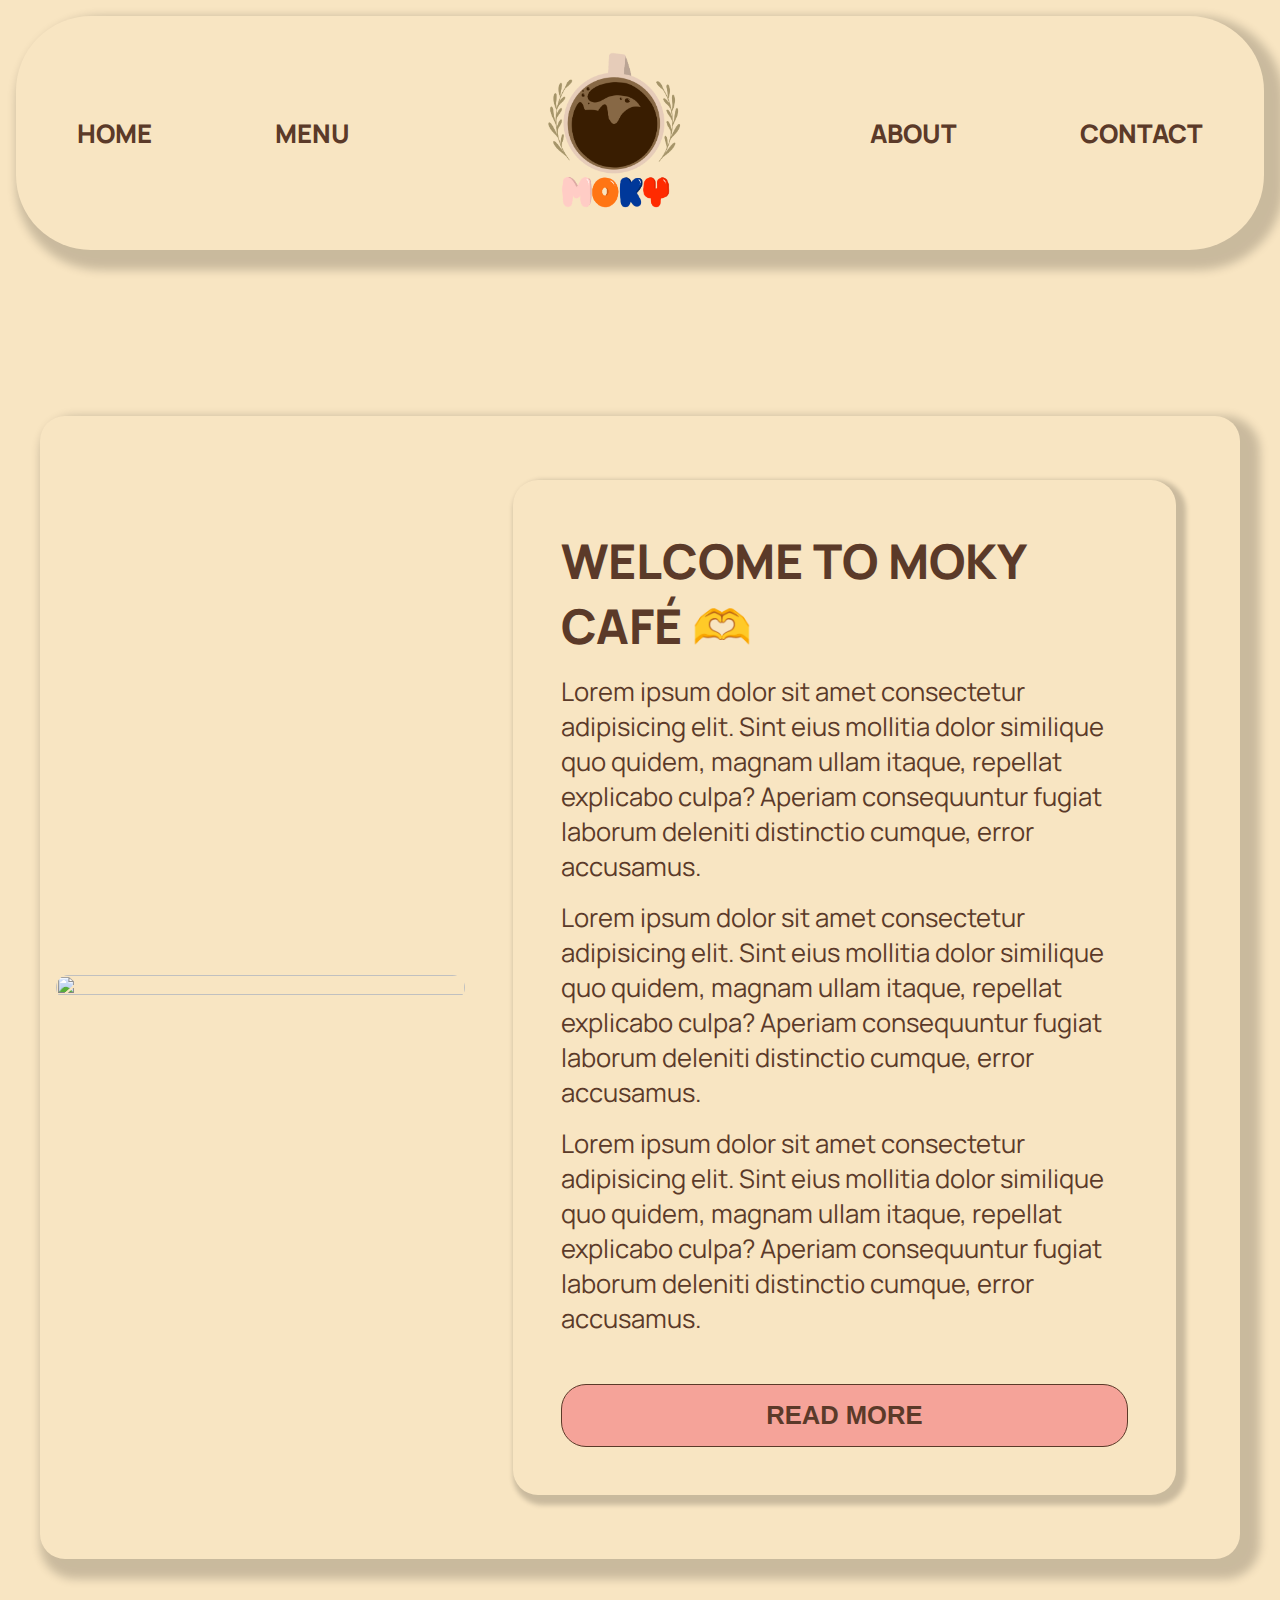
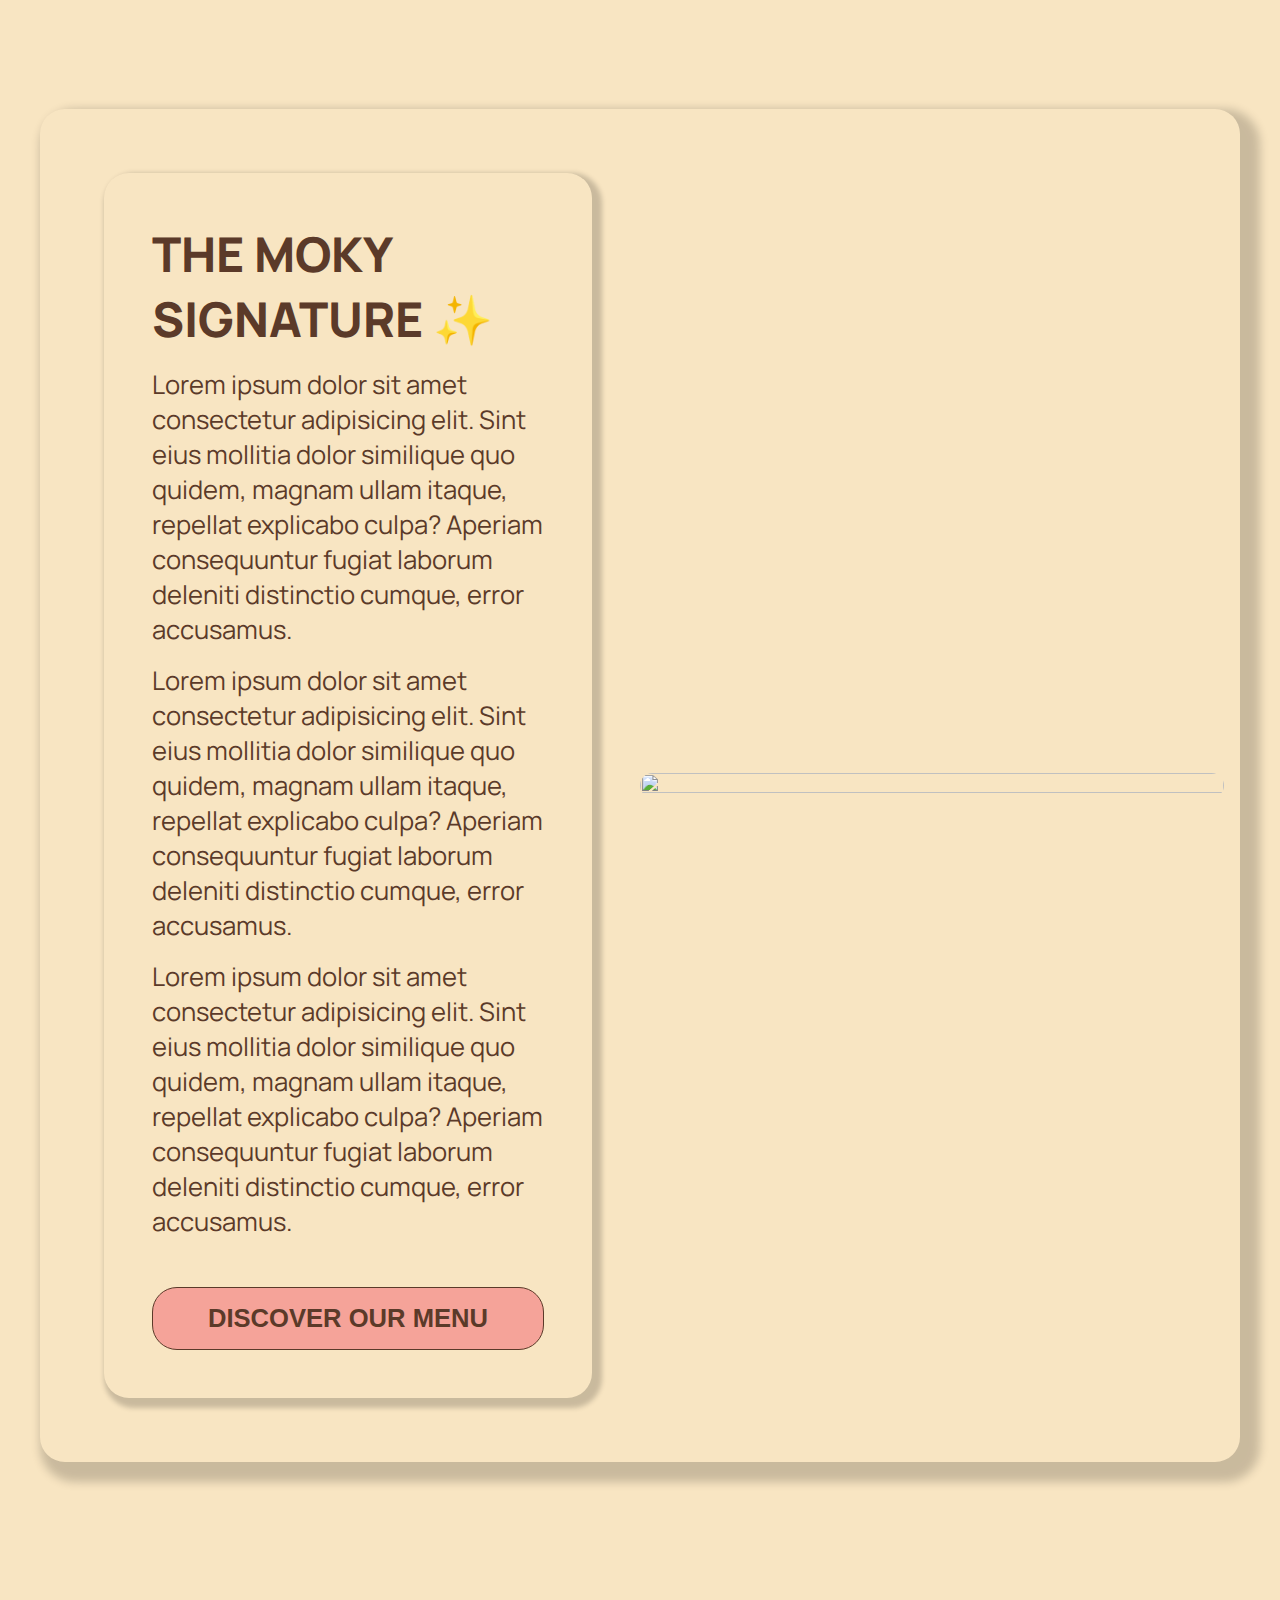
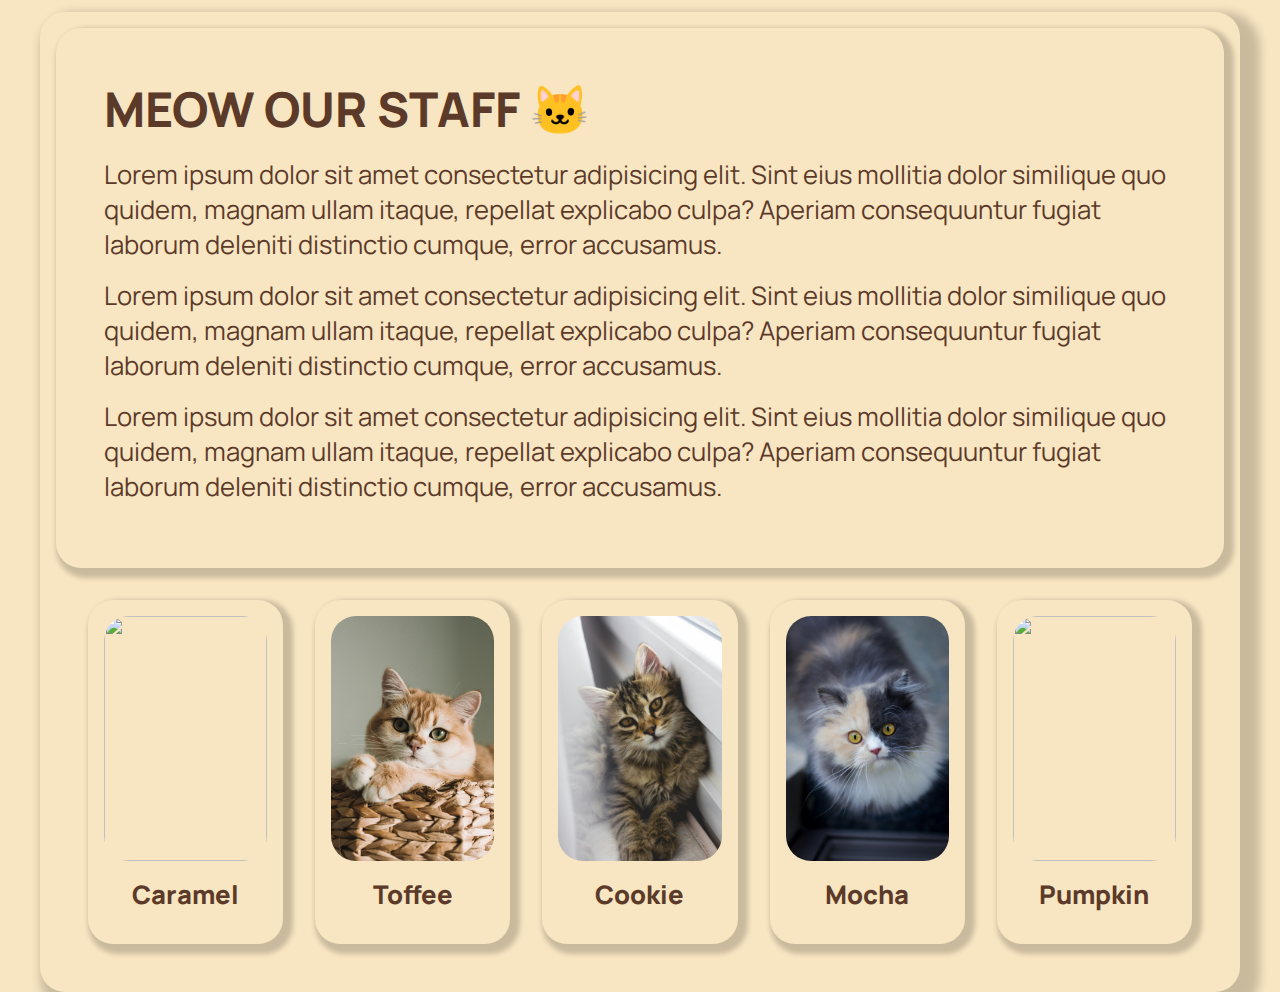
==== index.html @ ba6ced29 "21/09 - final" ====
<!DOCTYPE html>
<html>
<head>
    <meta charset="utf-8">
    <meta name="viewport" content="width=device-width, initial-scale=1">
    <title>Moky Café</title>
    <link rel="stylesheet" type="text/css" href="style.css">
    <link rel="icon" type="image/png" href="image/logo-2.png">
    <link rel="preconnect" href="https://fonts.googleapis.com">
    <link rel="preconnect" href="https://fonts.gstatic.com" crossorigin>
    <link href="https://fonts.googleapis.com/css2?family=Manrope:wght@200..800&display=swap" rel="stylesheet">
</head>
<body>
    <header>
        <nav class="nav-container">
            <div class="nav-links">
                <ul>
                    <li><a class="links" href="#">Home</a></li>
                    <li><a class="links" href="#">Menu</a></li>
                    <li><a href="#"> <img id="logo" src="image/logo-2.png"></a></li>
                    <li><a class="links" href="#">About</a></li>
                    <li><a class="links" href="#">Contact</a></li>
                </ul>
            </div>
        </nav>
    </header>
    <main>
        <section class="first-section">
            <div class="main-container">
                <div class="main-image">
                    <img src="image/rosie.jpeg">
                </div>
                <div class="main-content">
                    <div class="main-txt">
                        <h1>Welcome to Moky Café 🫶</h1>
                        <p>Lorem ipsum dolor sit amet consectetur adipisicing elit. Sint eius mollitia dolor similique quo quidem, magnam ullam itaque, repellat explicabo culpa? 
                            Aperiam consequuntur fugiat laborum deleniti distinctio cumque, error accusamus.</p>
                        <p>Lorem ipsum dolor sit amet consectetur adipisicing elit. Sint eius mollitia dolor similique quo quidem, magnam ullam itaque, repellat explicabo culpa? 
                            Aperiam consequuntur fugiat laborum deleniti distinctio cumque, error accusamus.</p>
                         <p>Lorem ipsum dolor sit amet consectetur adipisicing elit. Sint eius mollitia dolor similique quo quidem, magnam ullam itaque, repellat explicabo culpa? 
                            Aperiam consequuntur fugiat laborum deleniti distinctio cumque, error accusamus.</p>
                        <button id="read-more"><a href="#">Read More</a></button>
                    </div>
                </div>
            </div>
        </section>
        <section class="second-section">
            <div class="second-container">
                <div class="second-image">
                    <img id="drink" src="image/drink.jpg">
                </div>
                <div class="second-content">
                    <div class="second-txt">
                        <h1>the moky signature ✨</h1>
                        <p>Lorem ipsum dolor sit amet consectetur adipisicing elit. Sint eius mollitia dolor similique quo quidem, magnam ullam itaque, repellat explicabo culpa? 
                            Aperiam consequuntur fugiat laborum deleniti distinctio cumque, error accusamus.</p>
                        <p>Lorem ipsum dolor sit amet consectetur adipisicing elit. Sint eius mollitia dolor similique quo quidem, magnam ullam itaque, repellat explicabo culpa? 
                            Aperiam consequuntur fugiat laborum deleniti distinctio cumque, error accusamus.</p>
                         <p>Lorem ipsum dolor sit amet consectetur adipisicing elit. Sint eius mollitia dolor similique quo quidem, magnam ullam itaque, repellat explicabo culpa? 
                            Aperiam consequuntur fugiat laborum deleniti distinctio cumque, error accusamus.</p>
                        <button id="find-out"><a href="#">discover our menu</a></button>
                    </div>
                </div>
        </section>
        <section class="third-section">
            <div class="third-container">
                <div class="third-txt-container">
                    <h1>Meow our staff 🐱</h1>
                    <p>Lorem ipsum dolor sit amet consectetur adipisicing elit. Sint eius mollitia dolor similique quo quidem, magnam ullam itaque, repellat explicabo culpa? 
                        Aperiam consequuntur fugiat laborum deleniti distinctio cumque, error accusamus.</p>
                    <p>Lorem ipsum dolor sit amet consectetur adipisicing elit. Sint eius mollitia dolor similique quo quidem, magnam ullam itaque, repellat explicabo culpa? 
                        Aperiam consequuntur fugiat laborum deleniti distinctio cumque, error accusamus.</p>
                     <p>Lorem ipsum dolor sit amet consectetur adipisicing elit. Sint eius mollitia dolor similique quo quidem, magnam ullam itaque, repellat explicabo culpa? 
                        Aperiam consequuntur fugiat laborum deleniti distinctio cumque, error accusamus.</p>
                </div>
                <div class="cat-container">
                    <div class="cat">
                        <img id="cat-illu" src="image/chat-1.jpg">
                        <h2>Caramel</h2>
                    </div>
                    <div class="cat">
                        <img id="cat-illu" src="image/chat-6.jpg">
                        <h2>Toffee</h2>
                    </div>
                    <div class="cat">
                        <img id="cat-illu" src="image/chat-3.jpg">
                        <h2>Cookie</h2>
                    </div>
                    <div class="cat">
                        <img id="cat-illu" src="image/chat-4.jpg">
                        <h2>Mocha</h2>
                    </div>
                    <div class="cat">
                        <img id="cat-illu" src="image/chat-5.jpg">
                        <h2>Pumpkin</h2>
                    </div>
                </div>
            </div>
        </section>
    </main>
    <footer>
    </footer>
</body>
</html>
---- style.css ----
*{
    margin: 0;
    padding: 0;
    box-sizing: border-box;
    
}
body{
    background-color: #F8E5C2;
    color:#5B3A29;
    font-family: 'Manrope', sans-serif;
}
html{
    scroll-behavior: smooth;
    scrollbar-color: #5B3A29 #F8E5C2;
    scrollbar-width: thin;
}
a{
    text-decoration: none;
    color: inherit;
}
ul{
    list-style: none;
}
/* Navbar */
header{
    display: flex;
    flex-direction: column;
    align-items: center;
    justify-content: center;
    width: 100%;
    padding: 0 1rem;
}
.nav-container{
    width: 100%;
    display: flex;
    flex-direction: row;
    align-items: center;
    margin: 1rem 0;
    border-radius: 75px;
    box-shadow: 10px 10px 10px 10px rgba(0, 0, 0, 0.19);
}
.nav-links{
    display: flex;
    flex-direction: row;
    align-items: center;
    width: 100%;
}
.nav-links ul{
    display: flex;
    flex-direction: row;
    justify-content: space-around;
    align-items: center;
    width: 100%;
}
.nav-links li{
    padding: 1rem;
}
.nav-links a{
    font-size: 1.6rem;
    font-weight: 800;
    text-transform: uppercase;
    padding-left: 10px;
    padding-right: 10px;
}
.links{
    transition-property: background-color, color;
    transition-duration: 0.3s;
    transition-timing-function: ease;
    border-radius: 25px;
}
.links:hover{
    color: #F8E5C2;
    background-color: #5B3A29;
    border-radius: 25px;
}
#logo{
    width: 275px;
    transition-property: transform;
    transition-duration: 0.3s;
    transition-timing-function: ease;
    transition-delay: 0s;
}
#logo:hover{
    transform: scale(1.05);
}
/* Presentation Section */
.first-section{
    width: 100%;
    display: flex;
    flex-direction: column;
    justify-content: center;
    align-items: center;
    margin-top: 150px;
    padding-left: 40px;
    padding-right: 40px;

}
.main-container{
    width: 100%;
    display: flex;
    flex-direction: row;
    justify-content: space-around;
    align-items: center;
    border-radius: 25px;
    box-shadow: 10px 10px 10px 10px rgba(0, 0, 0, 0.19);
    padding: 1rem;
}
.main-image{
    width: 35%;
    height: 100%;
    display: flex;
    justify-content: center;
    align-items: center;
    border-radius: 25px;
}
.main-image img{
    width: -webkit-fill-available;
    height: -webkit-fill-available;
    border-radius: 25px;
}
.main-content{
    width: 65%;
    height: 100%;
    display: flex;
    flex-direction: column;
    justify-content: center;
    align-items: flex-start;
    border-radius: 50px;
    padding: 3rem;
}
.main-content h1{
    font-size: 3rem;
    font-weight: 800;
    text-transform: uppercase;
    margin-bottom: 1rem;
}
.main-content p{
    font-size: 1.6rem;
    font-weight: 400;
    margin-bottom: 1rem;
}
.main-txt{
    width: 100%;
    display: flex;
    flex-direction: column;
    justify-content: center;
    border-radius: 25px;
    padding: 3rem;
    box-shadow: 5px 5px 5px 5px rgba(0, 0, 0, 0.19);
}
#read-more{
    width: 100%;
    padding: 1rem;
    font-size: 1.6rem;
    font-weight: 800;
    text-transform: uppercase;
    border-radius: 25px;
    background-color: #F5A399;
    color: #5B3A29;
    transition-property: background-color, color;
    transition-duration: 0.3s;
    transition-timing-function: ease;
    transition-delay: 0s;
    margin-top: 2rem;
    border: 1px solid #5B3A29;
    cursor: pointer;
}
#read-more:hover{
    background-color:#E26E5C;
    color: #F8F3E7;
}
/* Menu Section */
.second-section{
    width: 100%;
    display: flex;
    flex-direction: column;
    justify-content: center;
    align-items: center;
    margin-top: 150px;
    padding-left: 40px;
    padding-right: 40px;
}
.second-section h1{
    font-size: 3rem;
    font-weight: 800;
    text-transform: uppercase;
    margin-bottom: 1rem;
}
.second-section p{
    font-size: 1.6rem;
    font-weight: 400;
    margin-bottom: 1rem;
}
.second-container{
    width: 100%;
    display: flex;
    flex-direction: row-reverse;
    justify-content: space-around;
    align-items: center;
    border-radius: 25px;
    box-shadow: 10px 10px 10px 10px rgba(0, 0, 0, 0.19);
    padding: 1rem;
}
.second-content{
    width: 50%;
    height: 100%;
    display: flex;
    flex-direction: column;
    justify-content: center;
    align-items: flex-start;
    border-radius: 50px;
    padding: 3rem;
}
.second-image{
    width: 50%;
    height: 100%;
    display: flex;
    justify-content: center;
    align-items: center;
    border-radius: 25px;
}
#drink{
    width: -webkit-fill-available;
    height: -webkit-fill-available;
    border-radius: 25px;
}
.second-txt{
    width: 100%;
    display: flex;
    flex-direction: column;
    justify-content: center;
    border-radius: 25px;
    padding: 3rem;
    box-shadow: 5px 5px 5px 5px rgba(0, 0, 0, 0.19);
}
#find-out{
    width: 100%;
    padding: 1rem;
    font-size: 1.6rem;
    font-weight: 800;
    text-transform: uppercase;
    border-radius: 25px;
    background-color: #F5A399;
    color: #5B3A29;
    transition-property: background-color, color;
    transition-duration: 0.3s;
    transition-timing-function: ease;
    transition-delay: 0s;
    margin-top: 2rem;
    cursor: pointer;
    border: 1px solid #5B3A29;
}
#find-out:hover{
    background-color:#E26E5C;
    color: #F8F3E7;
}
/*Third Section */
.third-section{
    width: 100%;
    display: flex;
    flex-direction: column;
    justify-content: center;
    align-items: center;
    margin-top: 150px;
    padding-left: 40px;
    padding-right: 40px;
}
.third-container{
    width: 100%;
    display: flex;
    flex-direction: column;
    justify-content: space-around;
    align-items: center;
    border-radius: 25px;
    box-shadow: 10px 10px 10px 10px rgba(0, 0, 0, 0.19);
    padding: 1rem;
}
.third-txt-container{
    width: 100%;
    display: flex;
    flex-direction: column;
    justify-content: center;
    align-items: flex-start;
    border-radius: 25px;
    padding: 3rem;
    box-shadow: 5px 5px 5px 5px rgba(0, 0, 0, 0.19);
}
.third-txt-container h1{
    font-size: 3rem;
    font-weight: 800;
    text-transform: uppercase;
    margin-bottom: 1rem;
}
.third-txt-container p{
    font-size: 1.6rem;
    font-weight: 400;
    margin-bottom: 1rem;
}
.cat-container{
    display: grid;
    grid-template-columns: repeat(auto-fit, minmax(150px, 1fr));
    grid-gap: 2rem;
    width: 100%;
    border-radius: 25px;
    padding: 2rem;

}
.cat{
    width: 100%;
    display: flex;
    flex-direction: column;
    justify-content: center;
    align-items: center;
    border-radius: 25px;
    padding: 1rem;
    box-shadow: 5px 5px 5px 5px rgba(0, 0, 0, 0.19);
}
.cat h2{
    font-size: 1.6rem;
    font-weight: 800;
    margin-top: 1rem;
    margin-bottom: 1rem;
}
#cat-illu{
    width: 100%;
    height: 100%;
    border-radius: 25px;
    transition-property: transform;
    transition-duration: 0.3s;
    transition-timing-function: ease;
    transition-delay: 0s;
    cursor: pointer;
}
#cat-illu:hover{
    transform: scale(1.05);
}
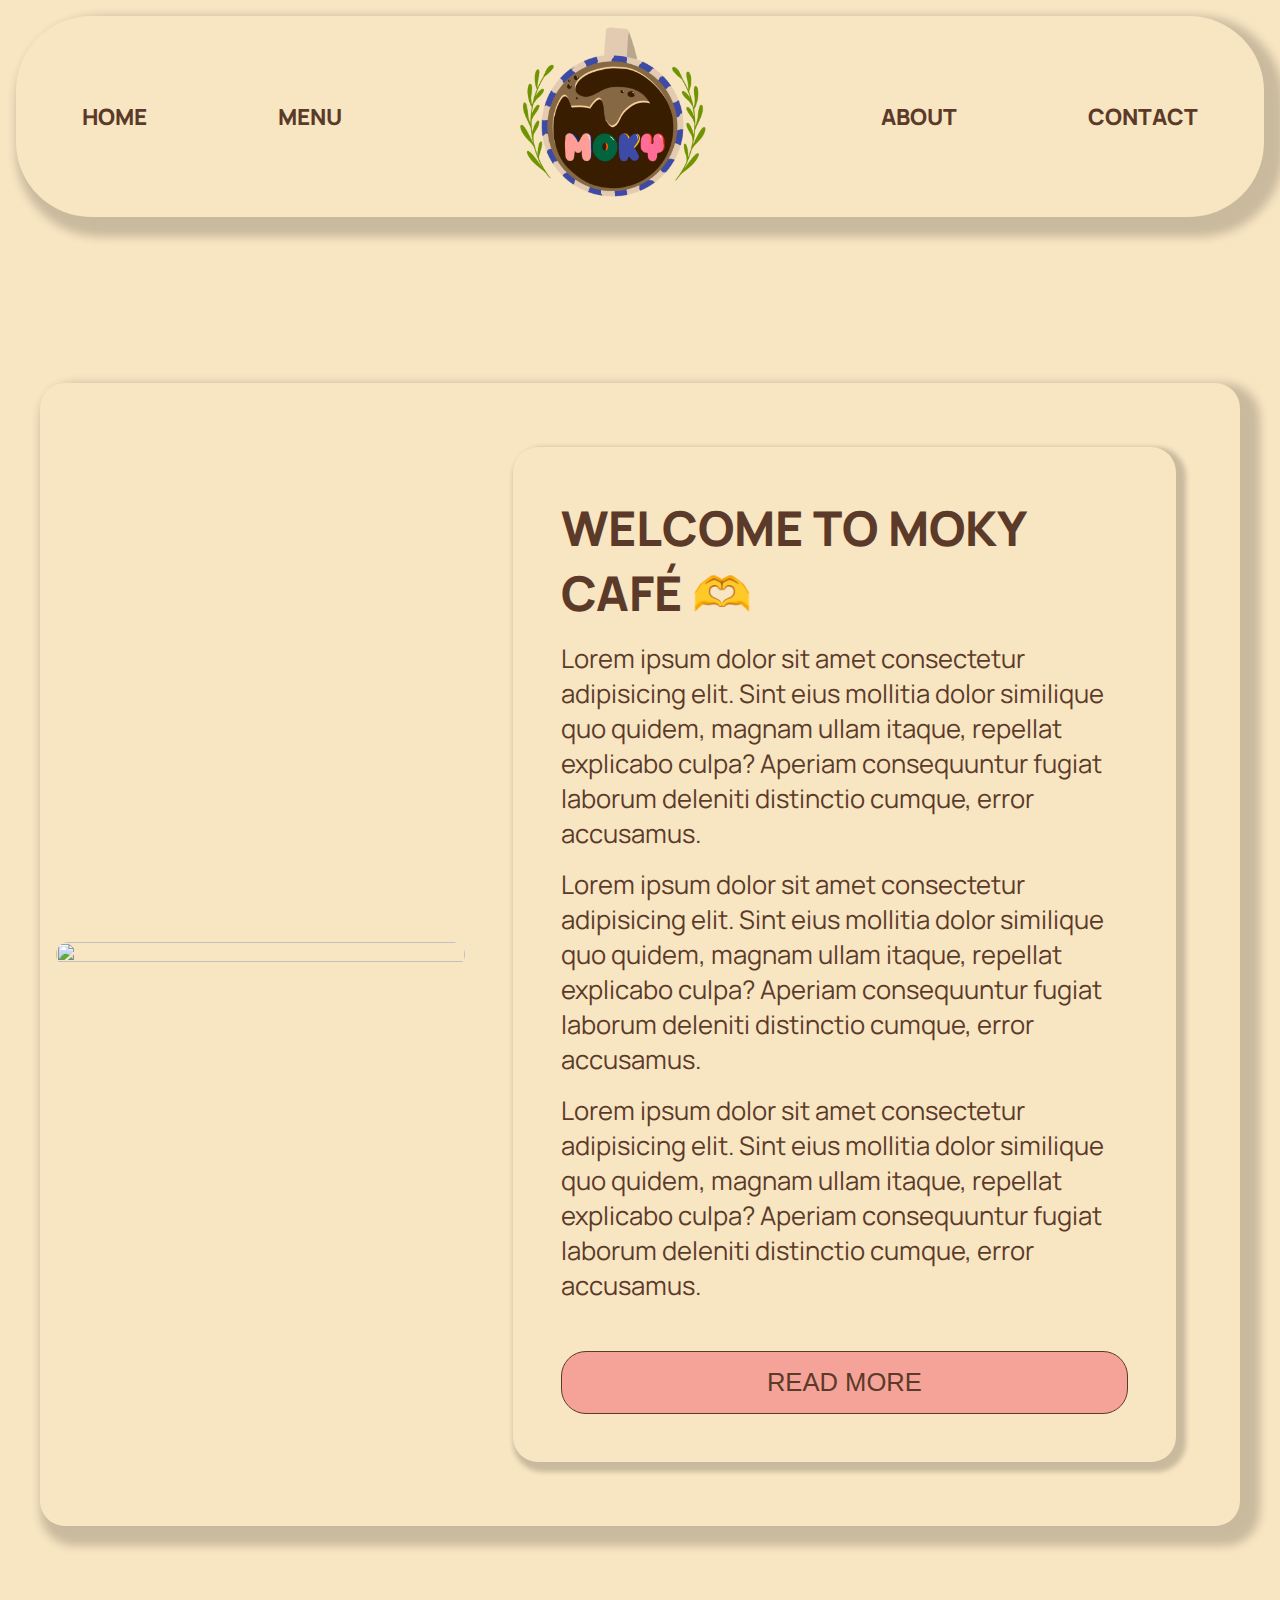
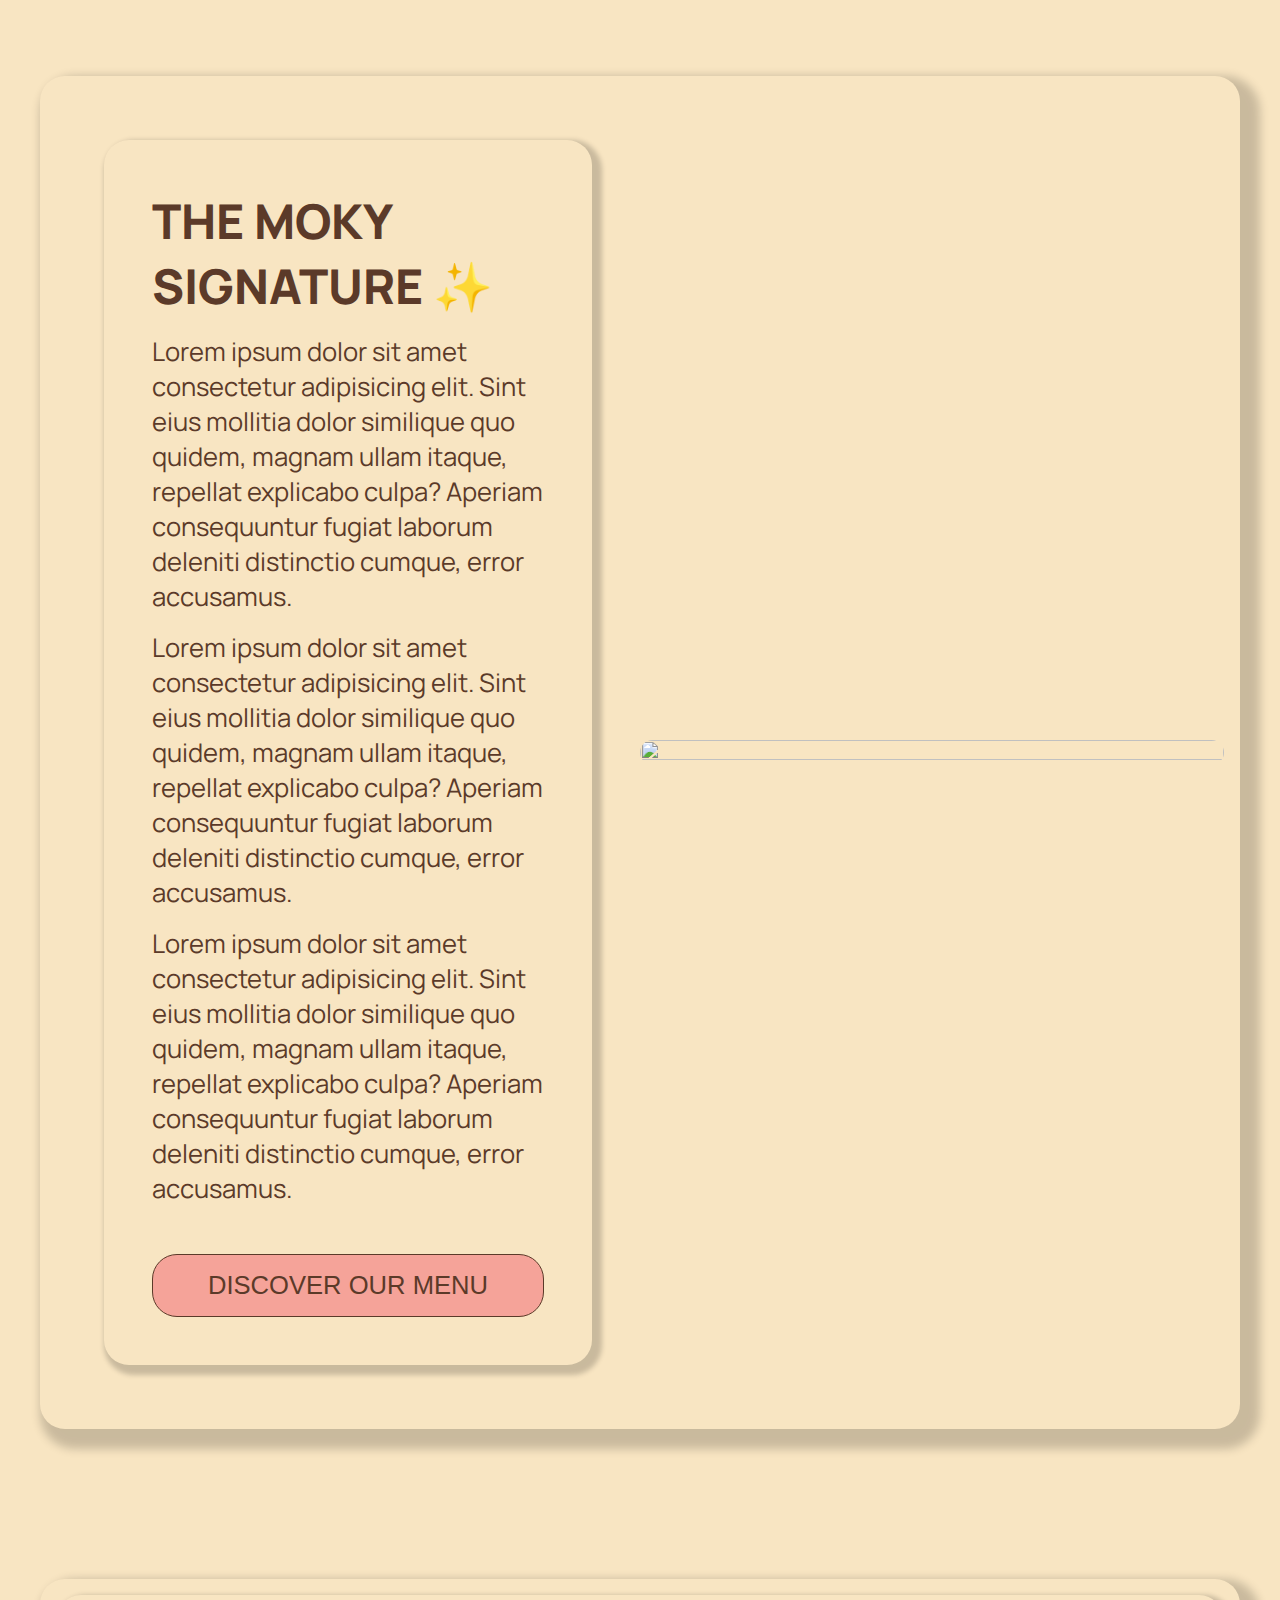
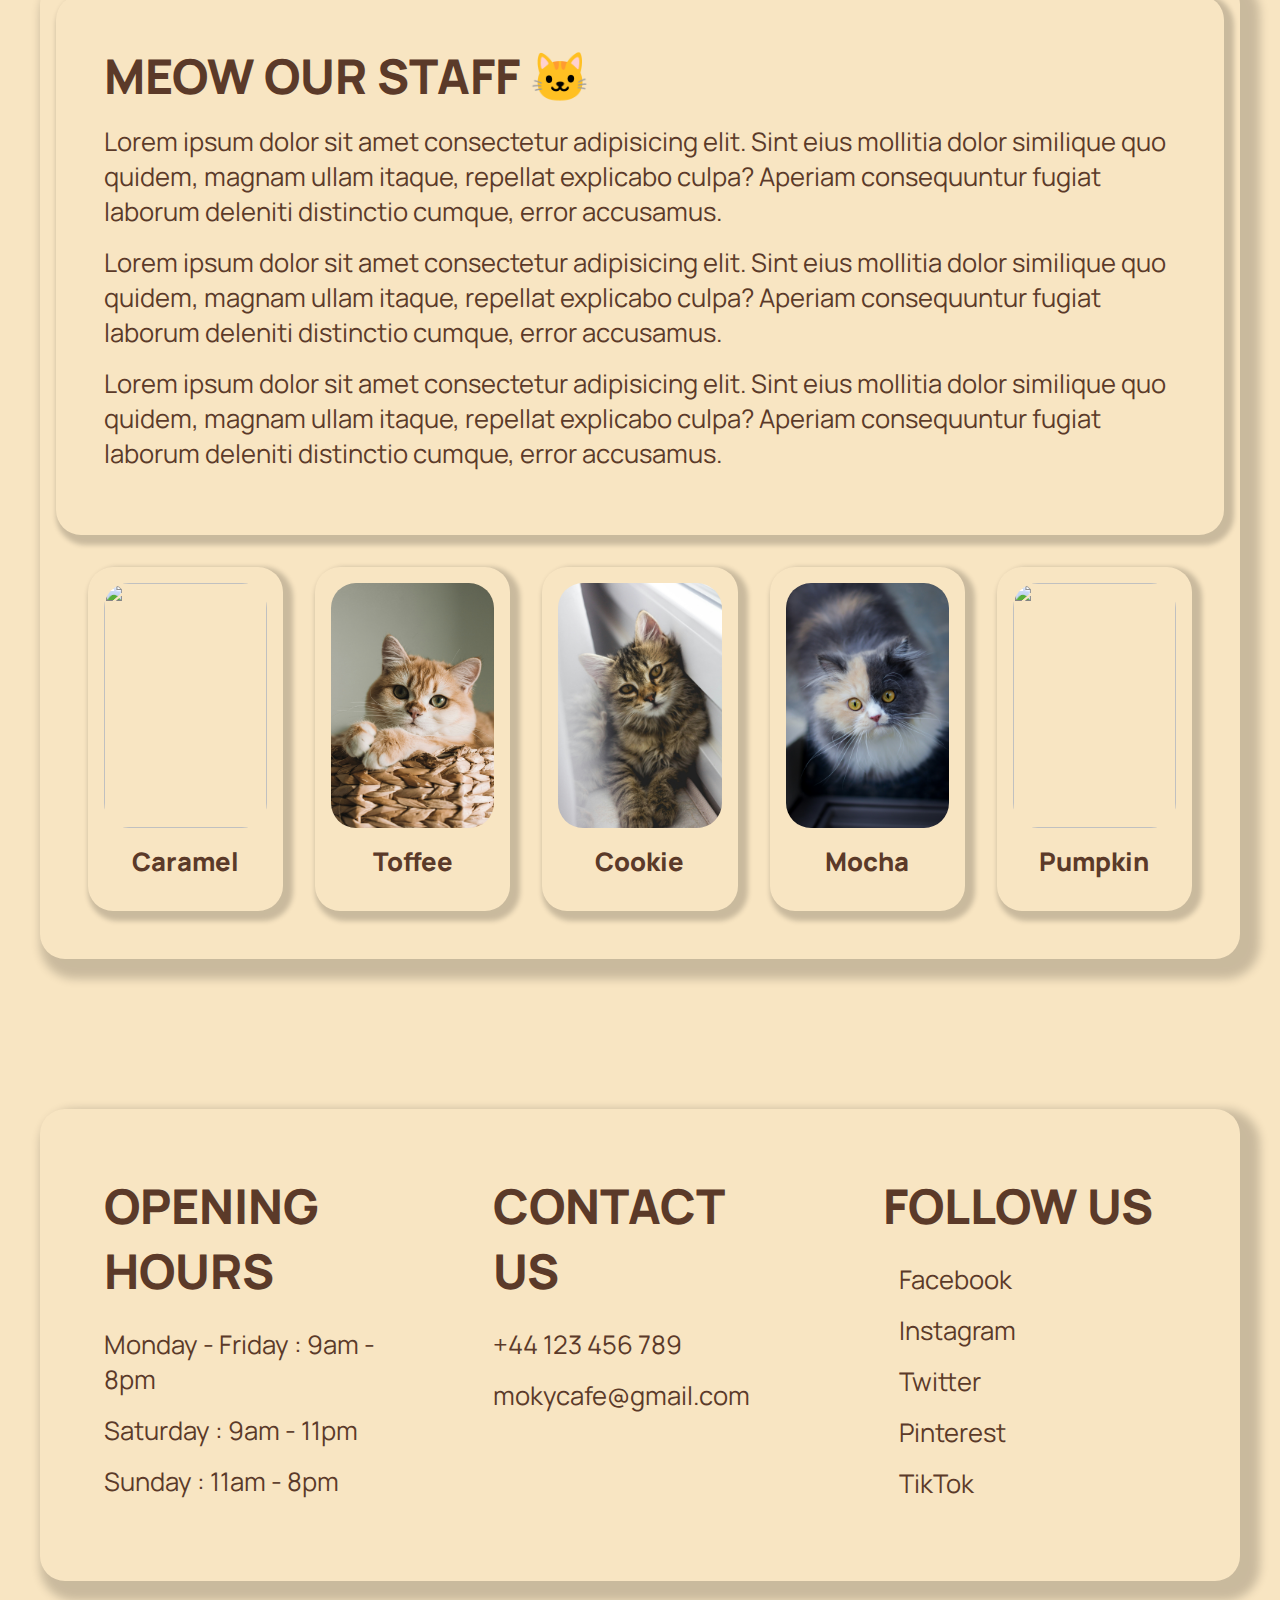
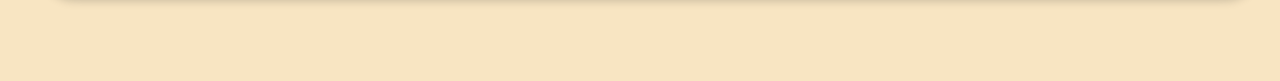
==== commit 3693b5be: "10pm" ====
--- a/index.html
+++ b/index.html
@@ -5,10 +5,11 @@
     <meta name="viewport" content="width=device-width, initial-scale=1">
     <title>Moky Café</title>
     <link rel="stylesheet" type="text/css" href="style.css">
-    <link rel="icon" type="image/png" href="image/logo-2.png">
+    <link rel="icon" type="image/png" href="image/moky.png">
     <link rel="preconnect" href="https://fonts.googleapis.com">
     <link rel="preconnect" href="https://fonts.gstatic.com" crossorigin>
     <link href="https://fonts.googleapis.com/css2?family=Manrope:wght@200..800&display=swap" rel="stylesheet">
+    <script src="https://kit.fontawesome.com/df0daf22f3.js" crossorigin="anonymous"></script>
 </head>
 <body>
     <header>
@@ -17,7 +18,7 @@
                 <ul>
                     <li><a class="links" href="#">Home</a></li>
                     <li><a class="links" href="#">Menu</a></li>
-                    <li><a href="#"> <img id="logo" src="image/logo-2.png"></a></li>
+                    <li><a href="#"> <img id="logo" src="image/moky.png"></a></li>
                     <li><a class="links" href="#">About</a></li>
                     <li><a class="links" href="#">Contact</a></li>
                 </ul>
@@ -99,6 +100,26 @@
         </section>
     </main>
     <footer>
+        <div class="footer-container">
+            <div class="footer-content">
+                <h1>Opening Hours</h1>
+                <p>Monday - Friday : 9am - 8pm</p>
+                <p>Saturday : 9am - 11pm</p>
+                <p>Sunday : 11am - 8pm</p>
+            </div>
+            <div class="footer-content">
+                <h1>Contact Us</h1>
+                <a href="tel: +44123456789">+44 123 456 789</a>
+                <a href="mailto: mokycafe#gmail.com">mokycafe@gmail.com</a>
+            </div>
+            <div class="footer-content">
+                <h1>Follow Us</h1>
+                <a href="https://www.facebook.com" target="_blank"><i class="fa-brands fa-facebook"></i>Facebook</a>
+                <a href="https://www.instagram.com" target="_blank"><i class="fa-brands fa-instagram"></i>Instagram</a>
+                <a href="https://www.twitter.com" target="_blank"><i class="fa-brands fa-twitter"></i>Twitter</a>
+                <a href="https://www.pinterest.com" target="_blank"><i class="fa-brands fa-pinterest"></i>Pinterest</a>
+                <a href="https://www.tiktok.com" target="_blank"><i class="fa-brands fa-tiktok"></i>TikTok</a>
+            </div>
     </footer>
 </body>
 </html>--- a/style.css
+++ b/style.css
@@ -52,11 +52,8 @@
     align-items: center;
     width: 100%;
 }
-.nav-links li{
-    padding: 1rem;
-}
 .nav-links a{
-    font-size: 1.6rem;
+    font-size: 1.4rem;
     font-weight: 800;
     text-transform: uppercase;
     padding-left: 10px;
@@ -158,7 +155,7 @@
     background-color: #F5A399;
     color: #5B3A29;
     transition-property: background-color, color;
-    transition-duration: 0.3s;
+    transition-duration: 0.2s;
     transition-timing-function: ease;
     transition-delay: 0s;
     margin-top: 2rem;
@@ -243,7 +240,7 @@
     background-color: #F5A399;
     color: #5B3A29;
     transition-property: background-color, color;
-    transition-duration: 0.3s;
+    transition-duration: 0.2s;
     transition-timing-function: ease;
     transition-delay: 0s;
     margin-top: 2rem;
@@ -334,3 +331,58 @@
 #cat-illu:hover{
     transform: scale(1.05);
 }
+/* Footer Section */
+footer{
+    width: 100%;
+    display: flex;
+    flex-direction: column;
+    justify-content: center;
+    align-items: center;
+    margin-top: 150px;
+    margin-bottom: 100px;
+    padding-left: 40px;
+    padding-right: 40px;
+}
+.footer-container{
+    width: 100%;
+    display: flex;
+    flex-direction: row;
+    justify-content: space-around;
+    align-items: flex-start;
+    border-radius: 25px;
+    box-shadow: 10px 10px 10px 10px rgba(0, 0, 0, 0.19);
+    padding: 1rem;
+}
+.footer-content{
+    width: 50%;
+    height: 100%;
+    display: flex;
+    flex-direction: column;
+    justify-content: center;
+    align-items: flex-start;
+    border-radius: 50px;
+    padding: 3rem;
+}
+.footer-content h1{
+    font-size: 3rem;
+    font-weight: 800;
+    text-transform: uppercase;
+    margin-bottom: 1.5rem;
+}
+.footer-content p, a{
+    font-size: 1.6rem;
+    font-weight: 400;
+    margin-bottom: 1rem;
+    transition-property: transform text-decoration;
+    transition-duration: 0.4s;
+    transition-timing-function: ease;
+    transition-delay: 0s;
+}
+.footer-content a:hover{
+    text-decoration: underline;
+    transform: translateY(-2px);
+}
+i{
+    font-size: 1.6rem;
+    margin-right: 1rem;
+}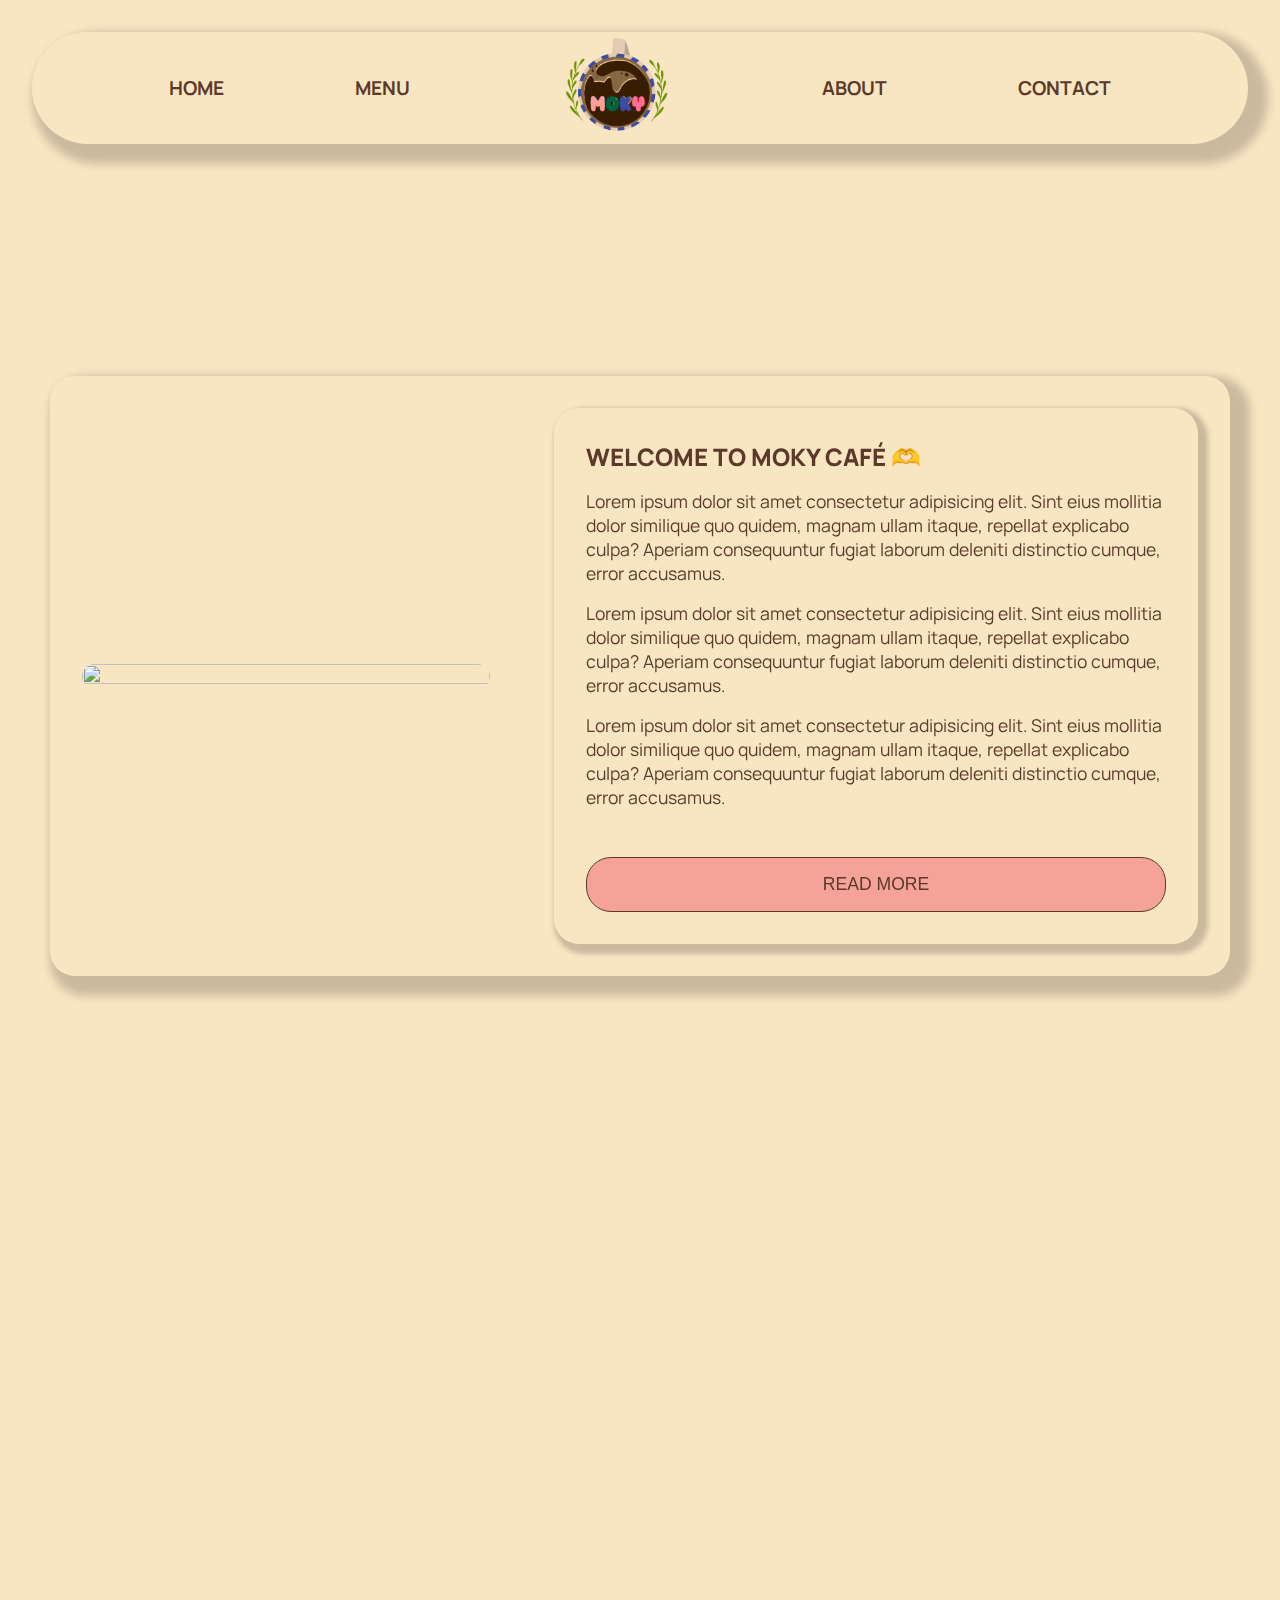
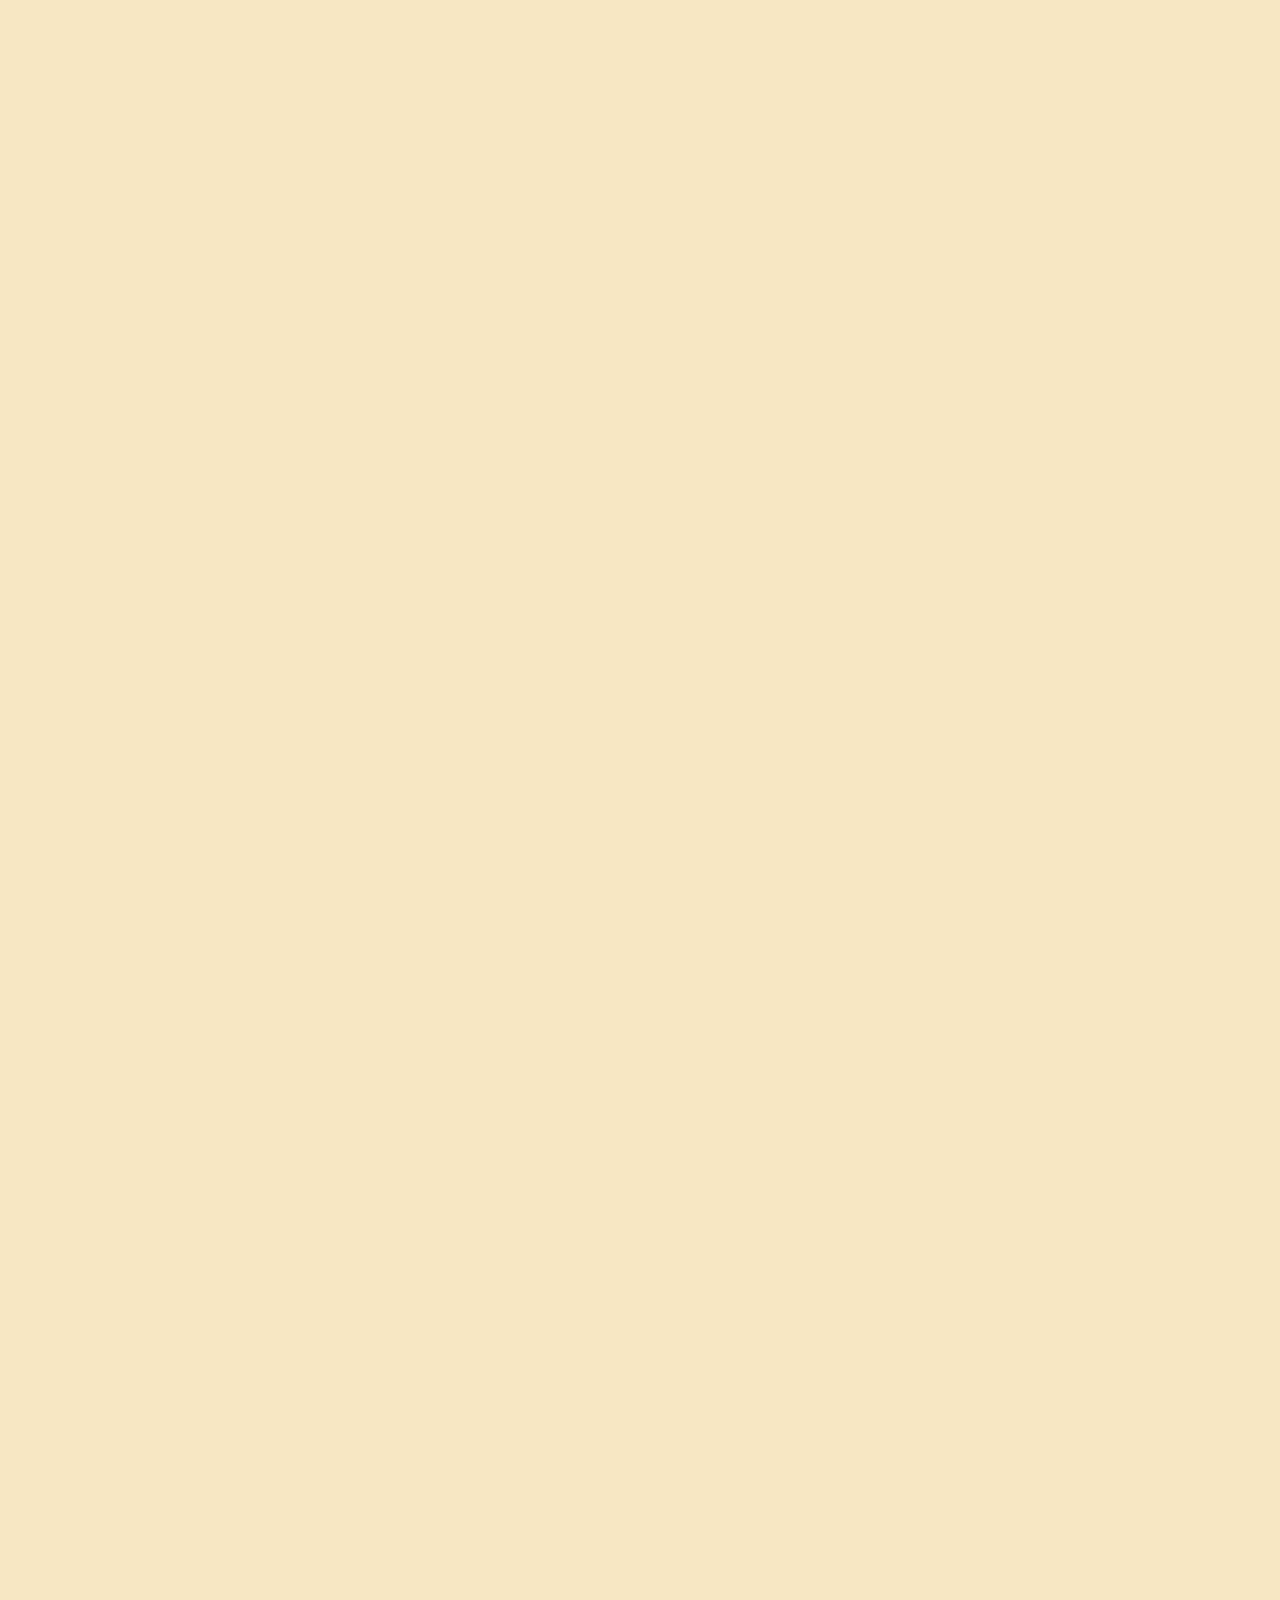
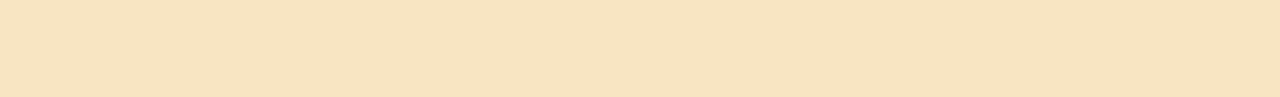
==== commit 8d7cb5af: "22-09" ====
--- a/index.html
+++ b/index.html
@@ -1,5 +1,5 @@
 <!DOCTYPE html>
-<html>
+<html lang="fr">
 <head>
     <meta charset="utf-8">
     <meta name="viewport" content="width=device-width, initial-scale=1">
@@ -9,6 +9,7 @@
     <link rel="preconnect" href="https://fonts.googleapis.com">
     <link rel="preconnect" href="https://fonts.gstatic.com" crossorigin>
     <link href="https://fonts.googleapis.com/css2?family=Manrope:wght@200..800&display=swap" rel="stylesheet">
+    <link href="https://unpkg.com/aos@2.3.1/dist/aos.css" rel="stylesheet">
     <script src="https://kit.fontawesome.com/df0daf22f3.js" crossorigin="anonymous"></script>
 </head>
 <body>
@@ -16,17 +17,17 @@
         <nav class="nav-container">
             <div class="nav-links">
                 <ul>
-                    <li><a class="links" href="#">Home</a></li>
-                    <li><a class="links" href="#">Menu</a></li>
-                    <li><a href="#"> <img id="logo" src="image/moky.png"></a></li>
-                    <li><a class="links" href="#">About</a></li>
-                    <li><a class="links" href="#">Contact</a></li>
+                    <li class="links"><a href="index.html">Home</a></li>
+                    <li class="links"><a class="links" href="menu.html">Menu</a></li>
+                    <li><a href="index.html"> <img id="logo" src="image/moky.png"></a></li>
+                    <li class="links" ><a href="about.html">About</a></li>
+                    <li class="links" ><a href="contact.html">Contact</a></li>
                 </ul>
             </div>
         </nav>
     </header>
     <main>
-        <section class="first-section">
+        <section class="first-section" data-aos="fade-right" data-aos-offset="500" data-aos-duration="600" data-aos-easing="ease-in-out">
             <div class="main-container">
                 <div class="main-image">
                     <img src="image/rosie.jpeg">
@@ -40,15 +41,15 @@
                             Aperiam consequuntur fugiat laborum deleniti distinctio cumque, error accusamus.</p>
                          <p>Lorem ipsum dolor sit amet consectetur adipisicing elit. Sint eius mollitia dolor similique quo quidem, magnam ullam itaque, repellat explicabo culpa? 
                             Aperiam consequuntur fugiat laborum deleniti distinctio cumque, error accusamus.</p>
-                        <button id="read-more"><a href="#">Read More</a></button>
+                        <button id="read-more"><a href="about.html">Read More</a></button>
                     </div>
                 </div>
             </div>
         </section>
-        <section class="second-section">
+        <section class="second-section" data-aos="fade-up" data-aos-offset="300" data-aos-duration="600" data-aos-easing="ease-in-out">
             <div class="second-container">
                 <div class="second-image">
-                    <img id="drink" src="image/drink.jpg">
+                    <img id="drink" src="image/drink.webp">
                 </div>
                 <div class="second-content">
                     <div class="second-txt">
@@ -63,7 +64,7 @@
                     </div>
                 </div>
         </section>
-        <section class="third-section">
+        <section class="third-section" data-aos="fade-right" data-aos-offset="300" data-aos-duration="600" data-aos-easing="ease-in-out">
             <div class="third-container">
                 <div class="third-txt-container">
                     <h1>Meow our staff 🐱</h1>
@@ -74,25 +75,25 @@
                      <p>Lorem ipsum dolor sit amet consectetur adipisicing elit. Sint eius mollitia dolor similique quo quidem, magnam ullam itaque, repellat explicabo culpa? 
                         Aperiam consequuntur fugiat laborum deleniti distinctio cumque, error accusamus.</p>
                 </div>
-                <div class="cat-container">
+                <div class="cat-container" data-aos="flip-down" data-aos-offset="300" data-aos-duration="1000" data-aos-easing="ease-in-out">
                     <div class="cat">
                         <img id="cat-illu" src="image/chat-1.jpg">
                         <h2>Caramel</h2>
                     </div>
                     <div class="cat">
-                        <img id="cat-illu" src="image/chat-6.jpg">
+                        <img id="cat-illu" src="image/chat-6.webp">
                         <h2>Toffee</h2>
                     </div>
                     <div class="cat">
-                        <img id="cat-illu" src="image/chat-3.jpg">
+                        <img id="cat-illu" src="image/chat-3.webp">
                         <h2>Cookie</h2>
                     </div>
                     <div class="cat">
-                        <img id="cat-illu" src="image/chat-4.jpg">
+                        <img id="cat-illu" src="image/chat-4.webp">
                         <h2>Mocha</h2>
                     </div>
                     <div class="cat">
-                        <img id="cat-illu" src="image/chat-5.jpg">
+                        <img id="cat-illu" src="image/chat-5.webp">
                         <h2>Pumpkin</h2>
                     </div>
                 </div>
@@ -100,7 +101,7 @@
         </section>
     </main>
     <footer>
-        <div class="footer-container">
+        <div class="footer-container" data-aos="fade-up" data-aos-offset="300" data-aos-duration="600" data-aos-easing="ease-in-out">
             <div class="footer-content">
                 <h1>Opening Hours</h1>
                 <p>Monday - Friday : 9am - 8pm</p>
@@ -121,5 +122,9 @@
                 <a href="https://www.tiktok.com" target="_blank"><i class="fa-brands fa-tiktok"></i>TikTok</a>
             </div>
     </footer>
+    <script src="https://unpkg.com/aos@2.3.1/dist/aos.js"></script>
+    <script>
+        AOS.init();
+      </script>
 </body>
 </html>--- a/style.css
+++ b/style.css
@@ -21,6 +21,9 @@
 ul{
     list-style: none;
 }
+/*Responsive big screens */
+@media (min-width: 1440px){
+}
 /* Navbar */
 header{
     display: flex;
@@ -28,58 +31,64 @@
     align-items: center;
     justify-content: center;
     width: 100%;
+    padding: 0 2rem;
+}
+.nav-container{
+    width: 100%;
+    display: flex;
+    flex-direction: row;
+    align-items: center;
+    margin: 2rem 0;
+    border-radius: 75px;
+    box-shadow: 10px 10px 10px 10px rgba(0, 0, 0, 0.19);
+}
+.nav-links{
+    display: flex;
+    flex-direction: row;
+    align-items: center;
+    width: 100%;
+}
+.nav-links ul{
+    display: flex;
+    flex-direction: row;
+    justify-content: space-evenly;
+    align-items: center;
+    width: 100%;
     padding: 0 1rem;
 }
-.nav-container{
-    width: 100%;
-    display: flex;
-    flex-direction: row;
-    align-items: center;
-    margin: 1rem 0;
-    border-radius: 75px;
-    box-shadow: 10px 10px 10px 10px rgba(0, 0, 0, 0.19);
-}
-.nav-links{
-    display: flex;
-    flex-direction: row;
-    align-items: center;
-    width: 100%;
-}
-.nav-links ul{
-    display: flex;
-    flex-direction: row;
-    justify-content: space-around;
-    align-items: center;
-    width: 100%;
-}
 .nav-links a{
-    font-size: 1.4rem;
-    font-weight: 800;
+    font-size: 1.2rem;
+    font-weight: 700;
     text-transform: uppercase;
     padding-left: 10px;
     padding-right: 10px;
 }
 .links{
-    transition-property: background-color, color;
-    transition-duration: 0.3s;
-    transition-timing-function: ease;
-    border-radius: 25px;
+    background-color: #F8E5C2;
+    color: #5B3A29;
+    transition-property: background-color,transform;
+    transition-duration: 0.2s;
+    transition-timing-function: ease;
+    transition-delay: 0s;
+    border-radius: 75px;
 }
 .links:hover{
+    transform: translateY(-2px);
+    background-color: #5B3A29;
     color: #F8E5C2;
-    background-color: #5B3A29;
-    border-radius: 25px;
 }
 #logo{
-    width: 275px;
+    width: 150px;
     transition-property: transform;
     transition-duration: 0.3s;
     transition-timing-function: ease;
     transition-delay: 0s;
+    cursor: pointer;
 }
 #logo:hover{
     transform: scale(1.05);
 }
+
 /* Presentation Section */
 .first-section{
     width: 100%;
@@ -87,9 +96,9 @@
     flex-direction: column;
     justify-content: center;
     align-items: center;
-    margin-top: 150px;
-    padding-left: 40px;
-    padding-right: 40px;
+    margin-top: 200px;
+    padding-left: 50px;
+    padding-right: 50px;
 
 }
 .main-container{
@@ -100,15 +109,15 @@
     align-items: center;
     border-radius: 25px;
     box-shadow: 10px 10px 10px 10px rgba(0, 0, 0, 0.19);
-    padding: 1rem;
 }
 .main-image{
-    width: 35%;
-    height: 100%;
-    display: flex;
-    justify-content: center;
-    align-items: center;
-    border-radius: 25px;
+    width: 40%;
+    height: 100%;
+    display: flex;
+    justify-content: center;
+    align-items: center;
+    border-radius: 25px;
+    padding: 0 2rem;
 }
 .main-image img{
     width: -webkit-fill-available;
@@ -116,23 +125,23 @@
     border-radius: 25px;
 }
 .main-content{
-    width: 65%;
+    width: 60%;
     height: 100%;
     display: flex;
     flex-direction: column;
     justify-content: center;
     align-items: flex-start;
     border-radius: 50px;
-    padding: 3rem;
+    padding: 2rem;
 }
 .main-content h1{
-    font-size: 3rem;
+    font-size: 1.5rem;
     font-weight: 800;
     text-transform: uppercase;
     margin-bottom: 1rem;
 }
 .main-content p{
-    font-size: 1.6rem;
+    font-size: 1.1rem;
     font-weight: 400;
     margin-bottom: 1rem;
 }
@@ -142,19 +151,19 @@
     flex-direction: column;
     justify-content: center;
     border-radius: 25px;
-    padding: 3rem;
+    padding: 2rem;
     box-shadow: 5px 5px 5px 5px rgba(0, 0, 0, 0.19);
 }
 #read-more{
     width: 100%;
     padding: 1rem;
-    font-size: 1.6rem;
-    font-weight: 800;
+    font-size: 1rem;
+    font-weight: 700;
     text-transform: uppercase;
     border-radius: 25px;
     background-color: #F5A399;
     color: #5B3A29;
-    transition-property: background-color, color;
+    transition-property: background-color;
     transition-duration: 0.2s;
     transition-timing-function: ease;
     transition-delay: 0s;
@@ -164,8 +173,9 @@
 }
 #read-more:hover{
     background-color:#E26E5C;
-    color: #F8F3E7;
-}
+    color:#F8E5C2;
+}
+
 /* Menu Section */
 .second-section{
     width: 100%;
@@ -173,20 +183,9 @@
     flex-direction: column;
     justify-content: center;
     align-items: center;
-    margin-top: 150px;
-    padding-left: 40px;
-    padding-right: 40px;
-}
-.second-section h1{
-    font-size: 3rem;
-    font-weight: 800;
-    text-transform: uppercase;
-    margin-bottom: 1rem;
-}
-.second-section p{
-    font-size: 1.6rem;
-    font-weight: 400;
-    margin-bottom: 1rem;
+    margin-top: 200px;
+    padding-left: 50px;
+    padding-right: 50px;
 }
 .second-container{
     width: 100%;
@@ -197,19 +196,20 @@
     border-radius: 25px;
     box-shadow: 10px 10px 10px 10px rgba(0, 0, 0, 0.19);
     padding: 1rem;
+
 }
 .second-content{
-    width: 50%;
+    width: 75%;
     height: 100%;
     display: flex;
     flex-direction: column;
     justify-content: center;
     align-items: flex-start;
     border-radius: 50px;
-    padding: 3rem;
+    padding: 2rem;
 }
 .second-image{
-    width: 50%;
+    width: 25%;
     height: 100%;
     display: flex;
     justify-content: center;
@@ -221,75 +221,87 @@
     height: -webkit-fill-available;
     border-radius: 25px;
 }
+.second-content h1{
+    font-size: 1.5rem;
+    font-weight: 800;
+    text-transform: uppercase;
+    margin-bottom: 1rem;
+}
+.second-content p{
+    font-size: 1.1rem;
+    font-weight: 400;
+    margin-bottom: 1rem;
+}
 .second-txt{
     width: 100%;
     display: flex;
     flex-direction: column;
     justify-content: center;
+    border-radius: 25px;
+    padding: 2rem;
+    box-shadow: 5px 5px 5px 5px rgba(0, 0, 0, 0.19);
+}
+#find-out{
+    width: 100%;
+    padding: 1rem;
+    font-size: 1rem;
+    font-weight: 700;
+    text-transform: uppercase;
+    border-radius: 25px;
+    background-color: #F5A399;
+    color: #5B3A29;
+    transition-property: background-color;
+    transition-duration: 0.2s;
+    transition-timing-function: ease;
+    transition-delay: 0s;
+    margin-top: 2rem;
+    border: 1px solid #5B3A29;
+    cursor: pointer;
+}
+#find-out:hover{
+    background-color:#E26E5C;
+    color: #F8E5C2;
+}
+
+/*Third Section */
+.third-section{
+    width: 100%;
+    display: flex;
+    flex-direction: column;
+    justify-content: center;
+    align-items: center;
+    margin-top: 200px;
+    padding-left: 50px;
+    padding-right: 50px;
+}
+.third-container{
+    width: 100%;
+    display: flex;
+    flex-direction: column;
+    justify-content: space-around;
+    align-items: center;
+    border-radius: 25px;
+    box-shadow: 10px 10px 10px 10px rgba(0, 0, 0, 0.19);
+    padding: 1rem;
+}
+.third-txt-container{
+    width: 100%;
+    display: flex;
+    flex-direction: column;
+    justify-content: center;
+    align-items: flex-start;
     border-radius: 25px;
     padding: 3rem;
     box-shadow: 5px 5px 5px 5px rgba(0, 0, 0, 0.19);
 }
-#find-out{
-    width: 100%;
-    padding: 1rem;
-    font-size: 1.6rem;
-    font-weight: 800;
-    text-transform: uppercase;
-    border-radius: 25px;
-    background-color: #F5A399;
-    color: #5B3A29;
-    transition-property: background-color, color;
-    transition-duration: 0.2s;
-    transition-timing-function: ease;
-    transition-delay: 0s;
-    margin-top: 2rem;
-    cursor: pointer;
-    border: 1px solid #5B3A29;
-}
-#find-out:hover{
-    background-color:#E26E5C;
-    color: #F8F3E7;
-}
-/*Third Section */
-.third-section{
-    width: 100%;
-    display: flex;
-    flex-direction: column;
-    justify-content: center;
-    align-items: center;
-    margin-top: 150px;
-    padding-left: 40px;
-    padding-right: 40px;
-}
-.third-container{
-    width: 100%;
-    display: flex;
-    flex-direction: column;
-    justify-content: space-around;
-    align-items: center;
-    border-radius: 25px;
-    box-shadow: 10px 10px 10px 10px rgba(0, 0, 0, 0.19);
-    padding: 1rem;
-}
-.third-txt-container{
-    width: 100%;
-    display: flex;
-    flex-direction: column;
-    justify-content: center;
-    align-items: flex-start;
-    border-radius: 25px;
-    padding: 3rem;
-    box-shadow: 5px 5px 5px 5px rgba(0, 0, 0, 0.19);
-}
 .third-txt-container h1{
-    font-size: 3rem;
+    font-size: 1.5rem;
     font-weight: 800;
     text-transform: uppercase;
     margin-bottom: 1rem;
 }
 .third-txt-container p{
-    font-size: 1.6rem;
+    font-size: 1.1rem;
     font-weight: 400;
     margin-bottom: 1rem;
 }
@@ -309,28 +321,28 @@
     justify-content: center;
     align-items: center;
     border-radius: 25px;
-    padding: 1rem;
+    padding: 1.5rem;
     box-shadow: 5px 5px 5px 5px rgba(0, 0, 0, 0.19);
 }
 .cat h2{
-    font-size: 1.6rem;
-    font-weight: 800;
-    margin-top: 1rem;
-    margin-bottom: 1rem;
+    font-size: 1.3rem;
+    font-weight: 800;
+    margin-top: 1.5rem;
 }
 #cat-illu{
     width: 100%;
     height: 100%;
     border-radius: 25px;
     transition-property: transform;
-    transition-duration: 0.3s;
+    transition-duration: 0.2s;
     transition-timing-function: ease;
     transition-delay: 0s;
     cursor: pointer;
 }
 #cat-illu:hover{
-    transform: scale(1.05);
-}
+    transform: scale(1.1);
+}
+
 /* Footer Section */
 footer{
     width: 100%;
@@ -338,8 +350,8 @@
     flex-direction: column;
     justify-content: center;
     align-items: center;
-    margin-top: 150px;
-    margin-bottom: 100px;
+    margin-top: 200px;
+    margin-bottom: 50px;
     padding-left: 40px;
     padding-right: 40px;
 }
@@ -360,17 +372,16 @@
     flex-direction: column;
     justify-content: center;
     align-items: flex-start;
-    border-radius: 50px;
-    padding: 3rem;
+    padding: 1rem;
 }
 .footer-content h1{
-    font-size: 3rem;
-    font-weight: 800;
-    text-transform: uppercase;
-    margin-bottom: 1.5rem;
+    font-size: 1.5rem;
+    font-weight: 800;
+    text-transform: uppercase;
+    margin-bottom: 1rem;
 }
 .footer-content p, a{
-    font-size: 1.6rem;
+    font-size: 1.1rem;
     font-weight: 400;
     margin-bottom: 1rem;
     transition-property: transform text-decoration;
@@ -383,6 +394,6 @@
     transform: translateY(-2px);
 }
 i{
-    font-size: 1.6rem;
+    font-size: 1.1rem;
     margin-right: 1rem;
 }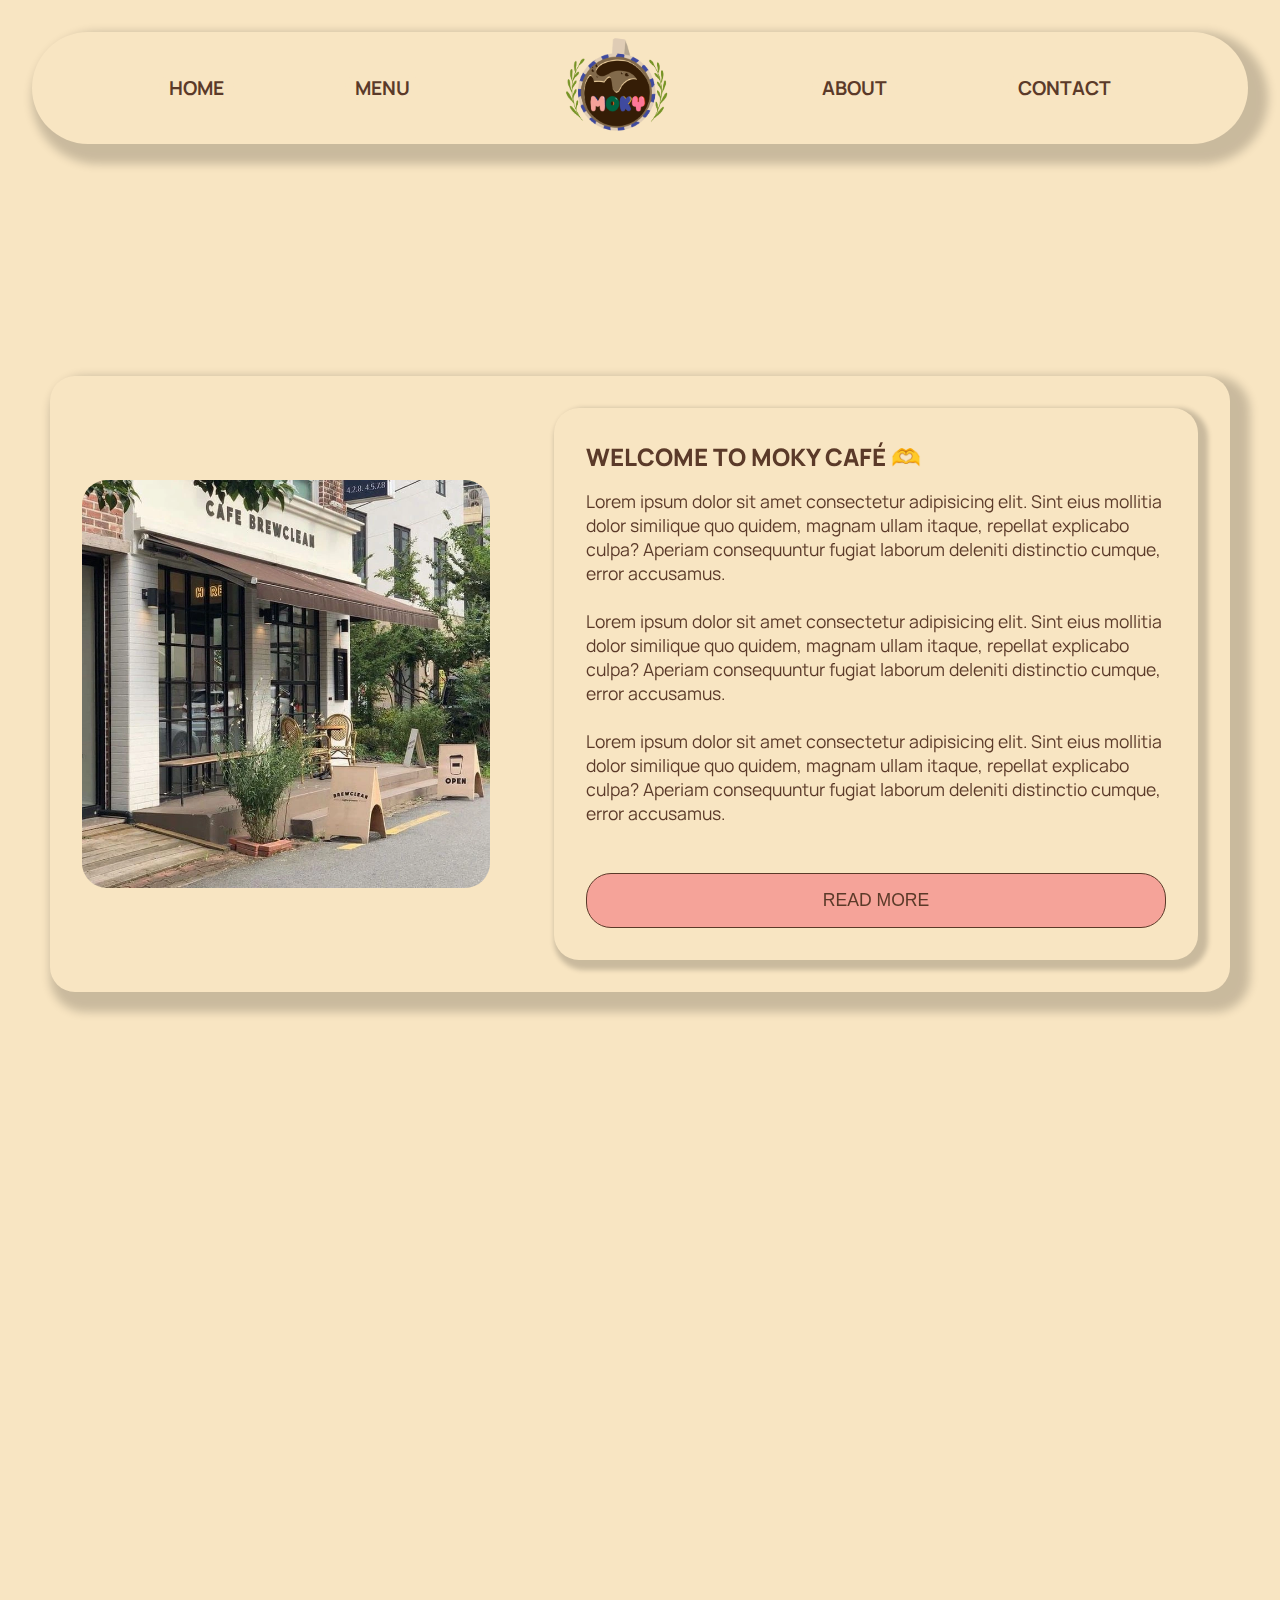
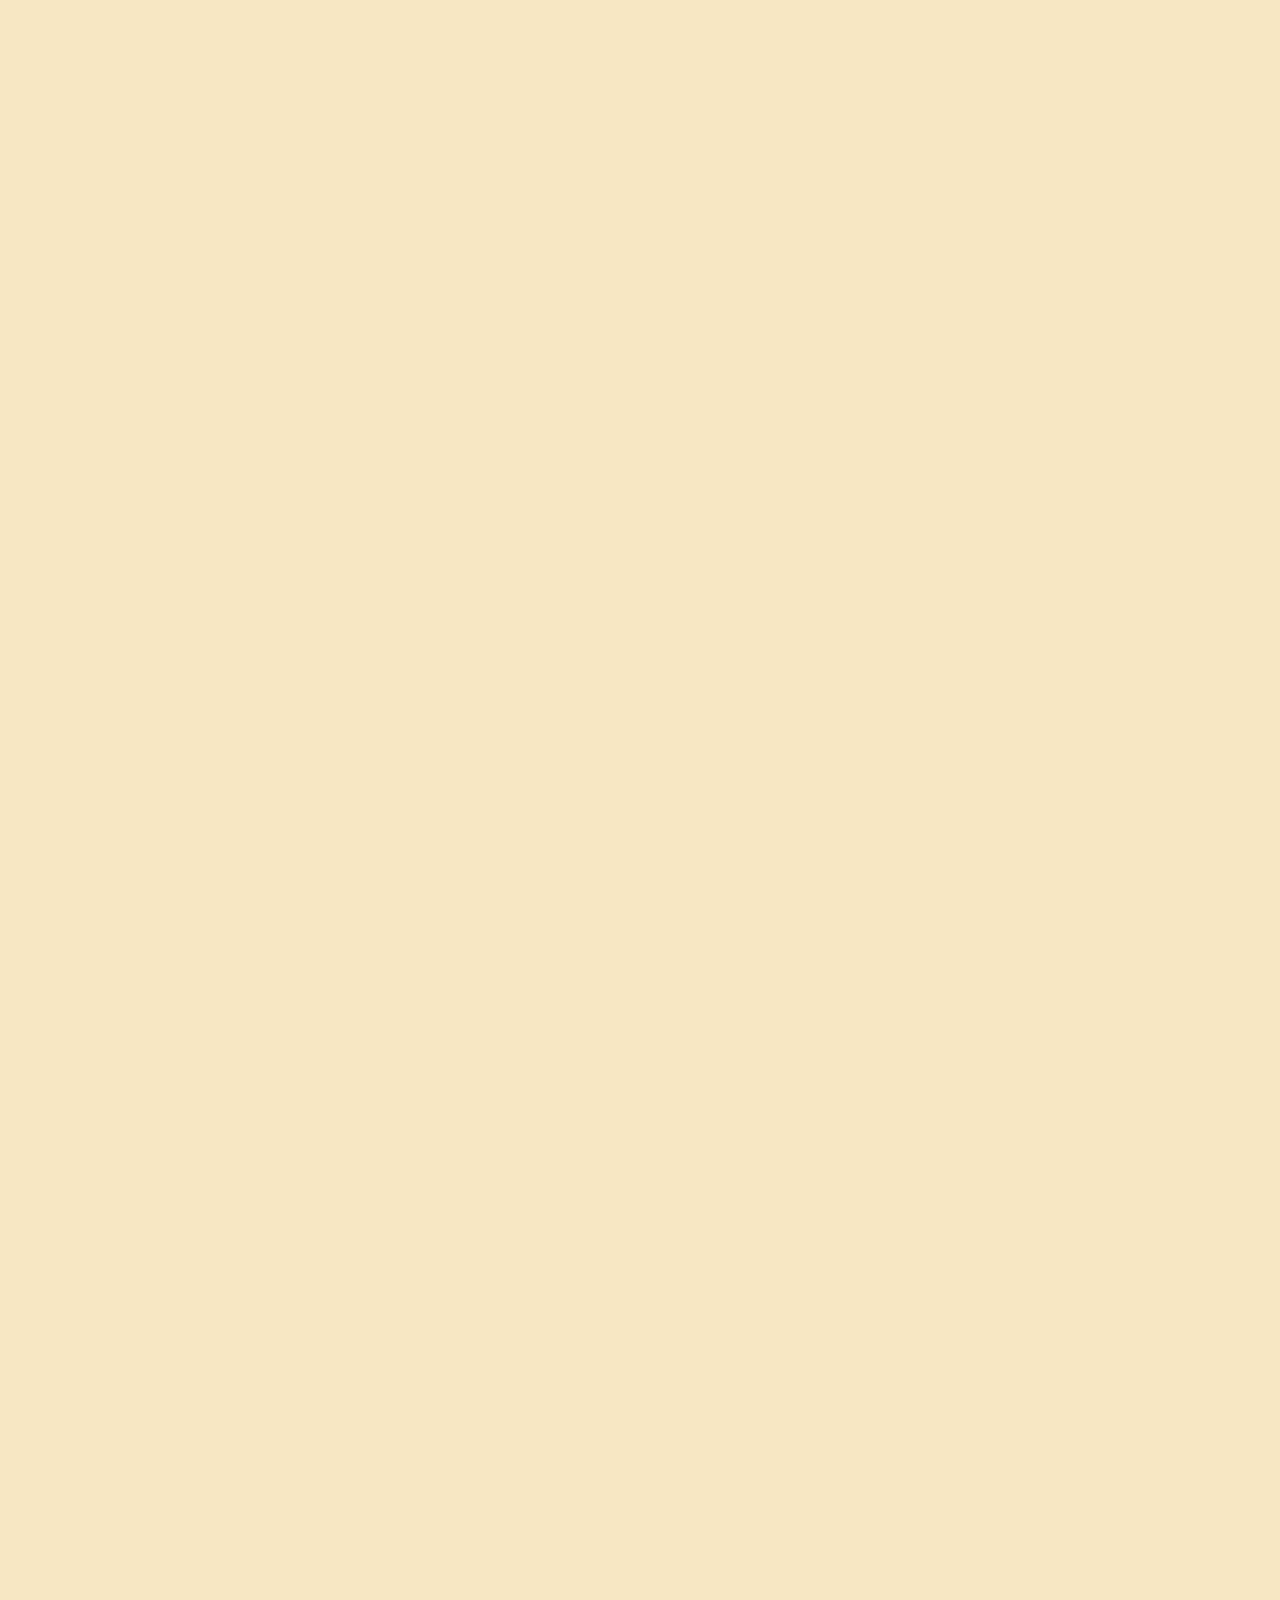
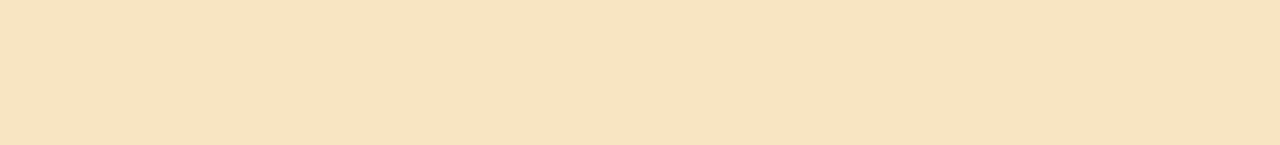
==== commit f1853038: "7.30pm" ====
--- a/index.html
+++ b/index.html
@@ -5,7 +5,7 @@
     <meta name="viewport" content="width=device-width, initial-scale=1">
     <title>Moky Café</title>
     <link rel="stylesheet" type="text/css" href="style.css">
-    <link rel="icon" type="image/png" href="image/moky.png">
+    <link rel="icon" type="image/png" href="image/moky.webp">
     <link rel="preconnect" href="https://fonts.googleapis.com">
     <link rel="preconnect" href="https://fonts.gstatic.com" crossorigin>
     <link href="https://fonts.googleapis.com/css2?family=Manrope:wght@200..800&display=swap" rel="stylesheet">
@@ -19,7 +19,7 @@
                 <ul>
                     <li class="links"><a href="index.html">Home</a></li>
                     <li class="links"><a class="links" href="menu.html">Menu</a></li>
-                    <li><a href="index.html"> <img id="logo" src="image/moky.png"></a></li>
+                    <li><a href="index.html"> <img id="logo" src="image/moky.webp"></a></li>
                     <li class="links" ><a href="about.html">About</a></li>
                     <li class="links" ><a href="contact.html">Contact</a></li>
                 </ul>
@@ -30,16 +30,20 @@
         <section class="first-section" data-aos="fade-right" data-aos-offset="500" data-aos-duration="600" data-aos-easing="ease-in-out">
             <div class="main-container">
                 <div class="main-image">
-                    <img src="image/rosie.jpeg">
+                    <img src="image/illu.webp">
                 </div>
                 <div class="main-content">
                     <div class="main-txt">
                         <h1>Welcome to Moky Café 🫶</h1>
                         <p>Lorem ipsum dolor sit amet consectetur adipisicing elit. Sint eius mollitia dolor similique quo quidem, magnam ullam itaque, repellat explicabo culpa? 
-                            Aperiam consequuntur fugiat laborum deleniti distinctio cumque, error accusamus.</p>
-                        <p>Lorem ipsum dolor sit amet consectetur adipisicing elit. Sint eius mollitia dolor similique quo quidem, magnam ullam itaque, repellat explicabo culpa? 
-                            Aperiam consequuntur fugiat laborum deleniti distinctio cumque, error accusamus.</p>
-                         <p>Lorem ipsum dolor sit amet consectetur adipisicing elit. Sint eius mollitia dolor similique quo quidem, magnam ullam itaque, repellat explicabo culpa? 
+                            Aperiam consequuntur fugiat laborum deleniti distinctio cumque, error accusamus.
+                            <br>
+                            <br>
+                            Lorem ipsum dolor sit amet consectetur adipisicing elit. Sint eius mollitia dolor similique quo quidem, magnam ullam itaque, repellat explicabo culpa? 
+                            Aperiam consequuntur fugiat laborum deleniti distinctio cumque, error accusamus.
+                            <br>
+                            <br>
+                            Lorem ipsum dolor sit amet consectetur adipisicing elit. Sint eius mollitia dolor similique quo quidem, magnam ullam itaque, repellat explicabo culpa? 
                             Aperiam consequuntur fugiat laborum deleniti distinctio cumque, error accusamus.</p>
                         <button id="read-more"><a href="about.html">Read More</a></button>
                     </div>
@@ -55,10 +59,14 @@
                     <div class="second-txt">
                         <h1>the moky signature ✨</h1>
                         <p>Lorem ipsum dolor sit amet consectetur adipisicing elit. Sint eius mollitia dolor similique quo quidem, magnam ullam itaque, repellat explicabo culpa? 
-                            Aperiam consequuntur fugiat laborum deleniti distinctio cumque, error accusamus.</p>
-                        <p>Lorem ipsum dolor sit amet consectetur adipisicing elit. Sint eius mollitia dolor similique quo quidem, magnam ullam itaque, repellat explicabo culpa? 
-                            Aperiam consequuntur fugiat laborum deleniti distinctio cumque, error accusamus.</p>
-                         <p>Lorem ipsum dolor sit amet consectetur adipisicing elit. Sint eius mollitia dolor similique quo quidem, magnam ullam itaque, repellat explicabo culpa? 
+                            Aperiam consequuntur fugiat laborum deleniti distinctio cumque, error accusamus.
+                            <br>
+                            <br>
+                            Lorem ipsum dolor sit amet consectetur adipisicing elit. Sint eius mollitia dolor similique quo quidem, magnam ullam itaque, repellat explicabo culpa? 
+                            Aperiam consequuntur fugiat laborum deleniti distinctio cumque, error accusamus.
+                            <br>
+                            <br>
+                            Lorem ipsum dolor sit amet consectetur adipisicing elit. Sint eius mollitia dolor similique quo quidem, magnam ullam itaque, repellat explicabo culpa? 
                             Aperiam consequuntur fugiat laborum deleniti distinctio cumque, error accusamus.</p>
                         <button id="find-out"><a href="#">discover our menu</a></button>
                     </div>
@@ -69,10 +77,14 @@
                 <div class="third-txt-container">
                     <h1>Meow our staff 🐱</h1>
                     <p>Lorem ipsum dolor sit amet consectetur adipisicing elit. Sint eius mollitia dolor similique quo quidem, magnam ullam itaque, repellat explicabo culpa? 
-                        Aperiam consequuntur fugiat laborum deleniti distinctio cumque, error accusamus.</p>
-                    <p>Lorem ipsum dolor sit amet consectetur adipisicing elit. Sint eius mollitia dolor similique quo quidem, magnam ullam itaque, repellat explicabo culpa? 
-                        Aperiam consequuntur fugiat laborum deleniti distinctio cumque, error accusamus.</p>
-                     <p>Lorem ipsum dolor sit amet consectetur adipisicing elit. Sint eius mollitia dolor similique quo quidem, magnam ullam itaque, repellat explicabo culpa? 
+                        Aperiam consequuntur fugiat laborum deleniti distinctio cumque, error accusamus.
+                        <br>
+                        <br>
+                        Lorem ipsum dolor sit amet consectetur adipisicing elit. Sint eius mollitia dolor similique quo quidem, magnam ullam itaque, repellat explicabo culpa? 
+                        Aperiam consequuntur fugiat laborum deleniti distinctio cumque, error accusamus.
+                        <br>
+                        <br>
+                        Lorem ipsum dolor sit amet consectetur adipisicing elit. Sint eius mollitia dolor similique quo quidem, magnam ullam itaque, repellat explicabo culpa? 
                         Aperiam consequuntur fugiat laborum deleniti distinctio cumque, error accusamus.</p>
                 </div>
                 <div class="cat-container" data-aos="flip-down" data-aos-offset="300" data-aos-duration="1000" data-aos-easing="ease-in-out">
@@ -101,7 +113,7 @@
         </section>
     </main>
     <footer>
-        <div class="footer-container" data-aos="fade-up" data-aos-offset="300" data-aos-duration="600" data-aos-easing="ease-in-out">
+        <div class="footer-container" data-aos="fade-up" data-aos-offset="500" data-aos-duration="600" data-aos-easing="ease-in-out">
             <div class="footer-content">
                 <h1>Opening Hours</h1>
                 <p>Monday - Friday : 9am - 8pm</p>
--- a/style.css
+++ b/style.css
@@ -351,7 +351,7 @@
     justify-content: center;
     align-items: center;
     margin-top: 200px;
-    margin-bottom: 50px;
+    margin-bottom: 100px;
     padding-left: 40px;
     padding-right: 40px;
 }
@@ -396,4 +396,211 @@
 i{
     font-size: 1.1rem;
     margin-right: 1rem;
-}+}
+  /* Mobiles classiques (max-width: 480px) */
+  @media (max-width: 480px) {
+    html{
+        scroll-behavior: smooth;
+        scrollbar-color: #5B3A29 #F8E5C2;
+        scrollbar-width: thin;
+    }
+    header{
+        display: flex;
+        flex-direction: row;
+        align-items: center;
+        justify-content: center;
+        width: 100%;
+        padding: 0 2rem;
+    }
+    .nav-container{
+        width: 100%;
+        display: flex;
+        flex-direction: row;
+        align-items: center;
+        margin: 1rem 0;
+        border-radius: 75px;
+        box-shadow: 10px 10px 10px 10px rgba(0, 0, 0, 0.19);
+    }
+    
+    .nav-links{
+        display: flex;
+        flex-direction: row;
+        align-items: center;
+        width: 100%;
+    }
+    .nav-links a{
+        font-size: 0.6rem;
+        font-weight: 600;
+    }
+    .links{
+        color: #5B3A29;
+        transition-property: background-color,transform;
+        transition-duration: 0.2s;
+        transition-timing-function: ease;
+        transition-delay: 0s;
+        border-radius: 25px;
+    }
+    #logo{
+        width: 50px;
+    }
+        /* First Section */
+    .first-section{
+        margin-top: 100px;
+        width: 100%;
+        height: 200px;
+        display: flex;
+        flex-direction: column;
+        justify-content: center;
+        align-items: center;
+        padding: 0 2rem;
+    }
+    .main-container{
+        width: 100%;
+        height: 100%;
+        display: flex;
+        flex-direction: row;
+        justify-content: space-around;
+        align-items: center;
+        border-radius: 25px;
+        box-shadow: 5px 5px 5px 5px rgba(0, 0, 0, 0.19);
+    }
+    .main-image{
+        width: 50%;
+        display: flex;
+        justify-content: center;
+        align-items: center;
+        border-radius: 25px;
+        padding:  0.5rem;
+    }
+    .main-image img{
+        width: -webkit-fill-available;
+        height: -webkit-fill-available;
+        border-radius: 25px;
+    }
+    .main-content{
+        width: 50%;
+        height: 100%;
+        display: flex;
+        flex-direction: column;
+        justify-content: center;
+        align-items: flex-start;
+        border-radius: 50px;
+        padding: 0.5rem;
+    }
+    .main-txt{
+        width: 100%;
+        height: 100%;
+        display: flex;
+        flex-direction: column;
+        justify-content: center;
+        border-radius: 25px;
+        padding: 1rem;
+        box-shadow: 2px 2px 2px 2px rgba(0, 0, 0, 0.19);
+        line-height: 1.5;
+    }
+    .main-txt h1{
+        font-size: 0.6rem;
+        font-weight: 600;
+        text-transform: uppercase;
+        margin-bottom: 0.5rem;
+    }
+    .main-txt p{
+        font-size: 0.5rem;
+        font-weight: 400;
+        margin-bottom: 0.5rem;
+        overflow: auto;
+        scrollbar-width: none;
+    }
+    #read-more{
+        display: none;
+    }
+    /* Drink Section */
+
+    .second-section{
+        margin-top: 100px;
+        width: 100%;
+        height: 200px;
+        display: flex;
+        flex-direction: column;
+        justify-content: center;
+        align-items: center;
+        padding: 0 2rem;
+    }
+    .second-container{
+        width: 100%;
+        height: 100%;
+        display: flex;
+        flex-direction: row-reverse;
+        justify-content: space-around;
+        align-items: center;
+        border-radius: 25px;
+        box-shadow: 5px 5px 5px 5px rgba(0, 0, 0, 0.19);
+    
+    }
+    .second-content{
+        width: 60%;
+        height: 100%;
+        display: flex;
+        flex-direction: column;
+        justify-content: center;
+        align-items: flex-start;
+        border-radius: 50px;
+        padding: 0.5rem;
+    }
+    .second-image{
+        width: 40%;
+        height: 100%;
+        display: flex;
+        justify-content: center;
+        align-items: center;
+        border-radius: 25px;
+        padding:  0.5rem;
+    }
+    #drink{
+        width: -webkit-fill-available;
+        height: -webkit-fill-available;
+        border-radius: 25px;
+    }
+    .second-txt{
+        width: 100%;
+        height: 100%;
+        display: flex;
+        flex-direction: column;
+        justify-content: center;
+        border-radius: 25px;
+        padding: 1rem;
+        box-shadow: 2px 2px 2px 2px rgba(0, 0, 0, 0.19);
+        line-height: 1.5;
+    }
+    .second-txt h1{
+        font-size: 0.6rem;
+        font-weight: 600;
+        text-transform: uppercase;
+        margin-bottom: 0.5rem;
+    }
+    .second-txt p{
+        font-size: 0.5rem;
+        font-weight: 400;
+        margin-bottom: 0.5rem;
+        overflow: auto;
+        scrollbar-width: none;
+    }
+    #find-out{
+        display: none;
+    }
+    /* Third Section */
+    
+    /* Styles pour mobiles */
+  }
+  
+  /* Tablettes (max-width: 768px) */
+  @media (max-width: 768px) {
+    /* Styles pour tablettes */
+  }
+  
+  /* Ordinateurs portables (min-width: 1024px) */
+  @media (min-width: 1024px) {
+    /* Styles pour ordinateurs portables */
+  }
+  
+  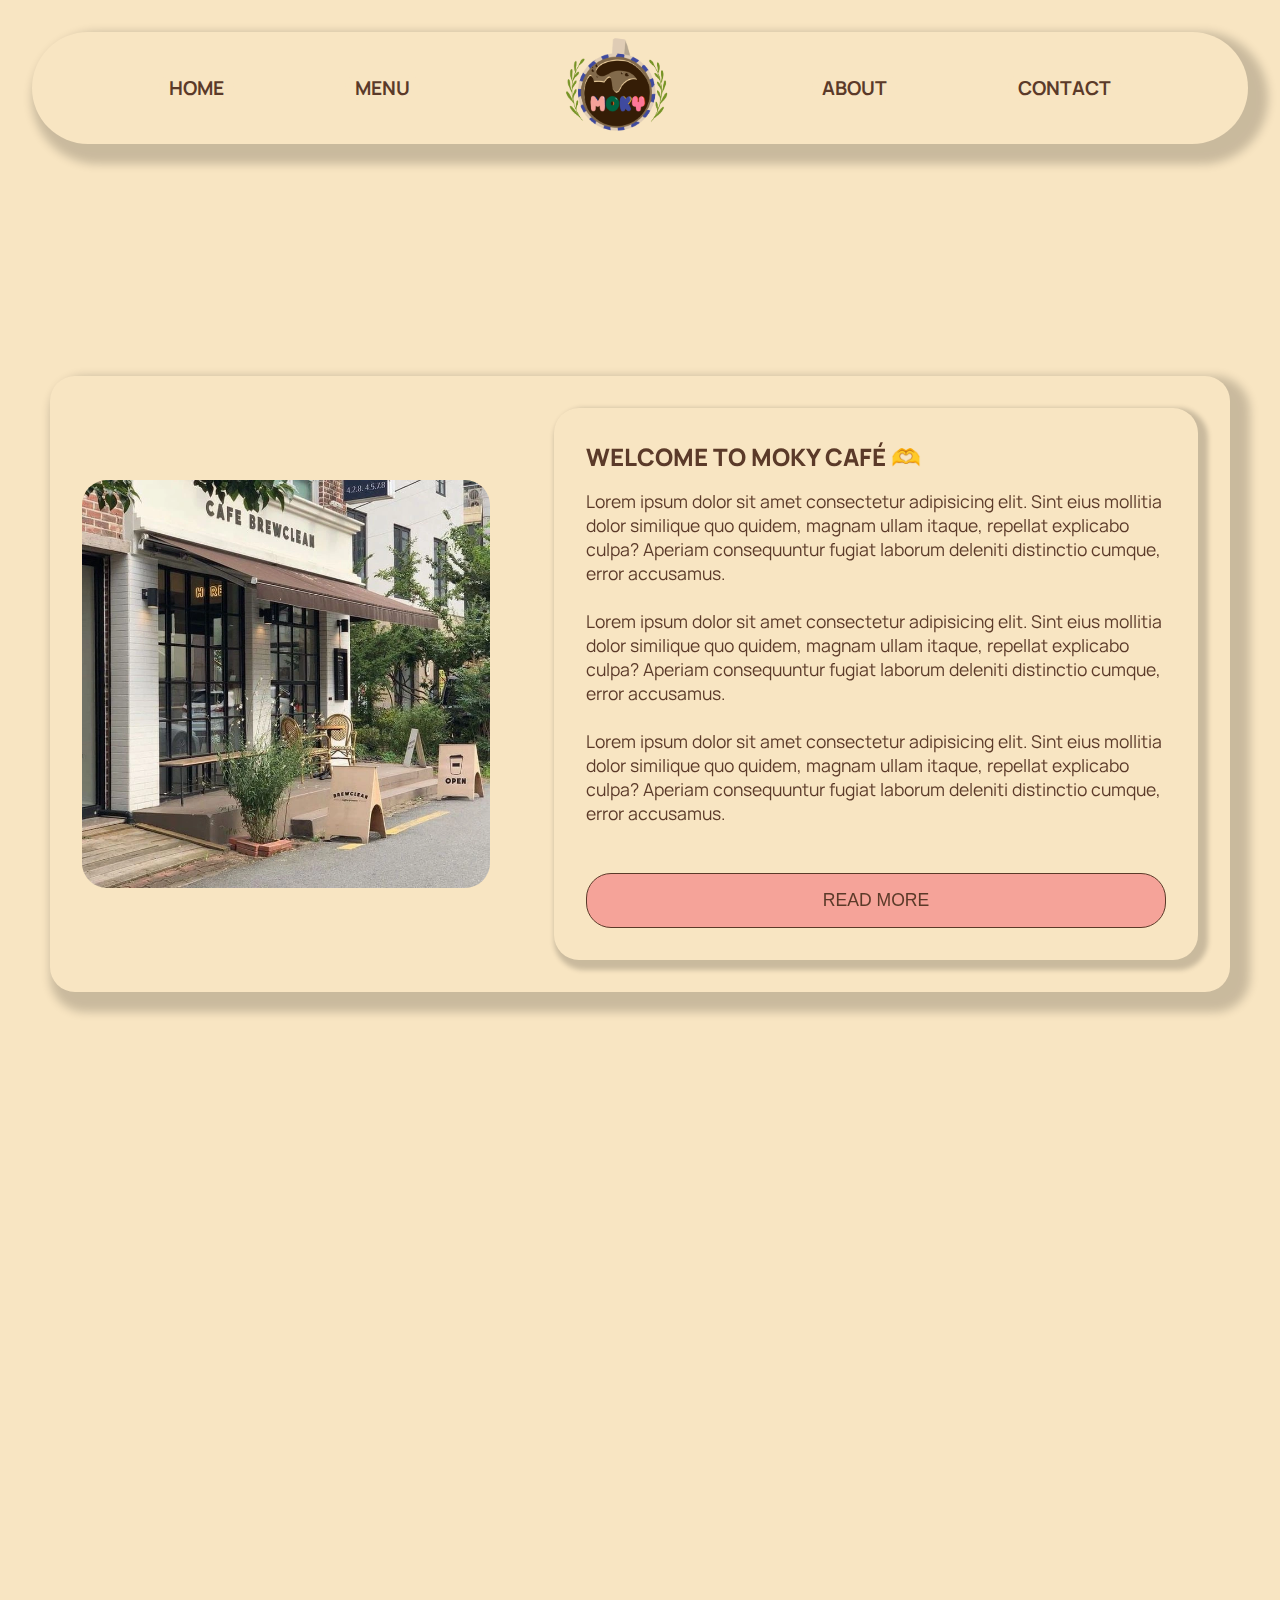
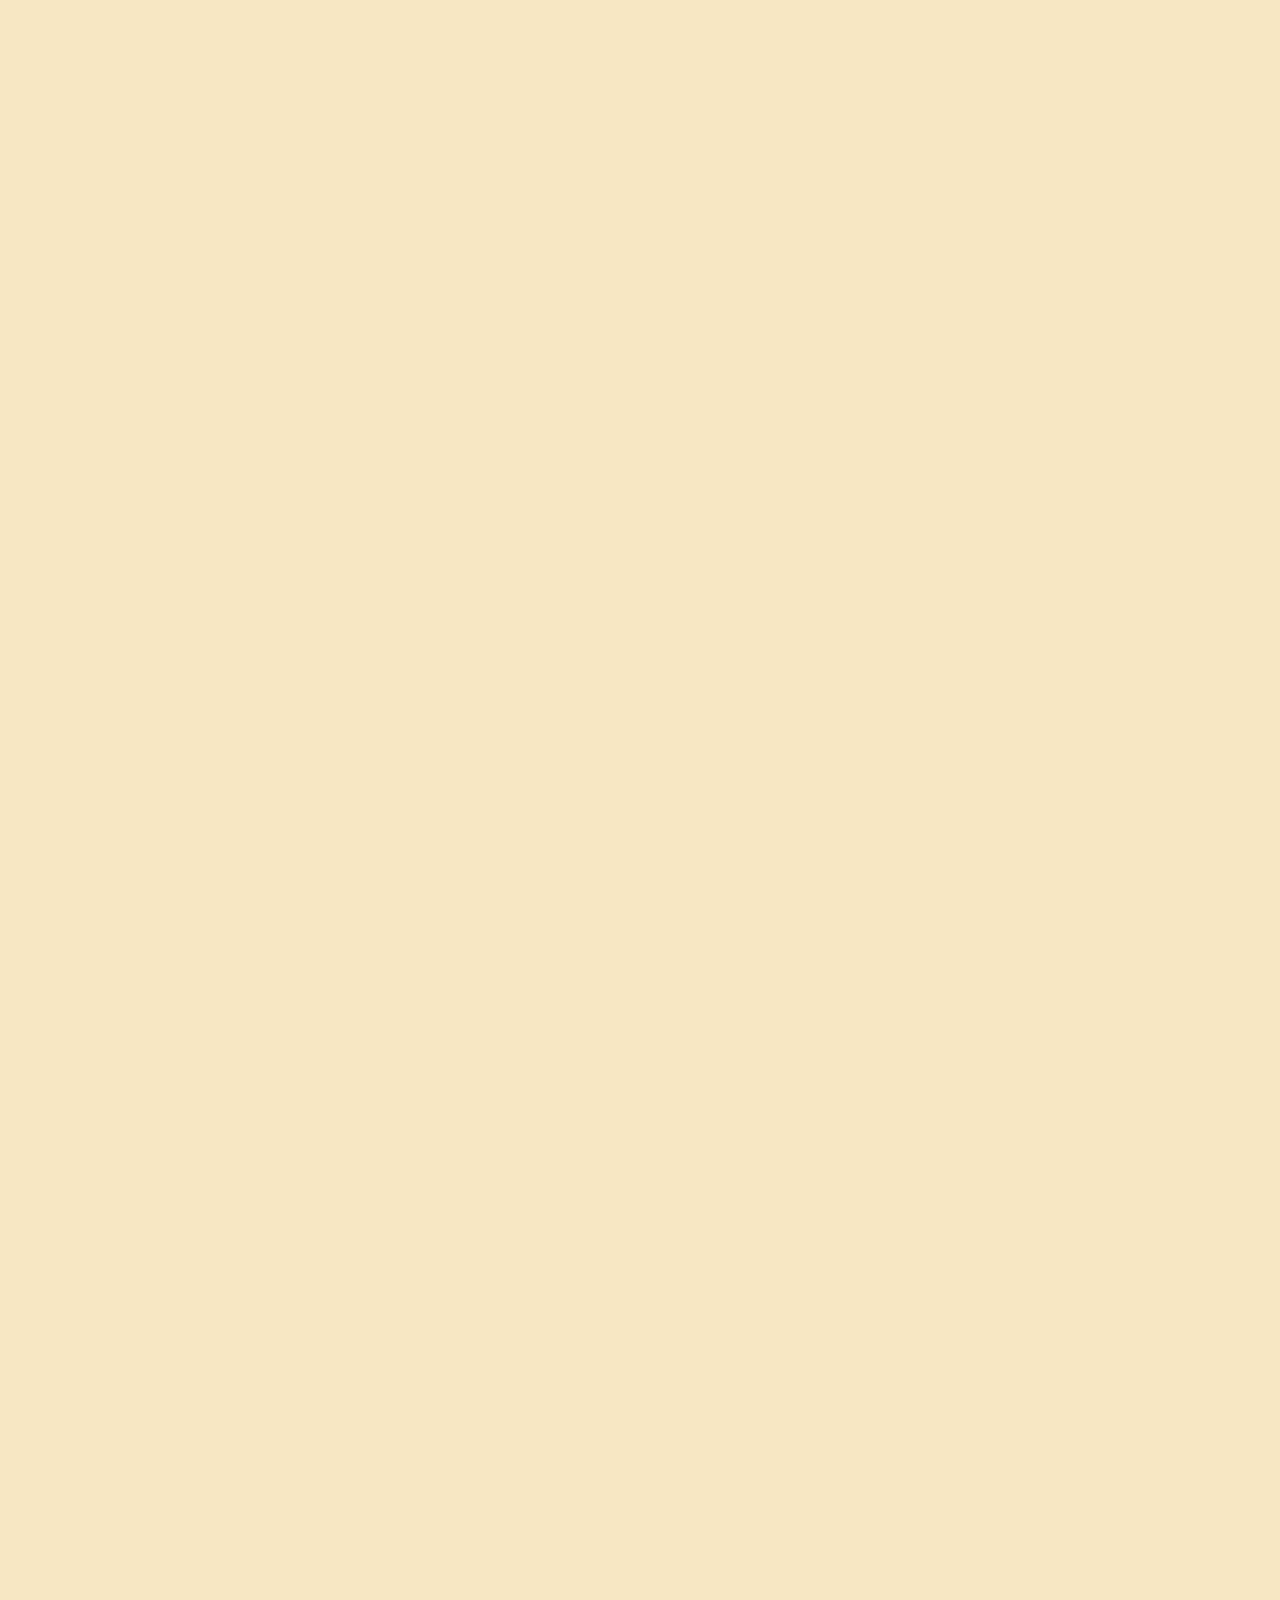
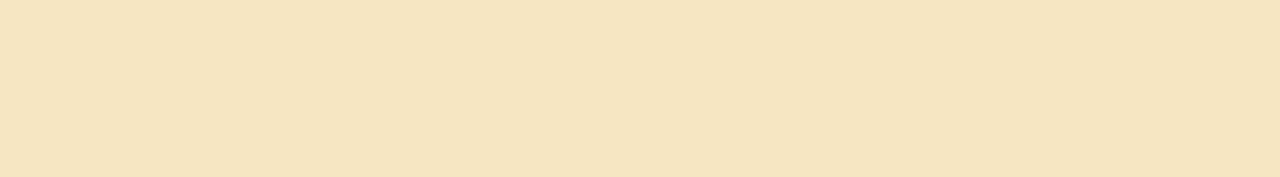
==== commit ff6a3f8f: "responsive update" ====
--- a/index.html
+++ b/index.html
@@ -2,7 +2,7 @@
 <html lang="fr">
 <head>
     <meta charset="utf-8">
-    <meta name="viewport" content="width=device-width, initial-scale=1">
+    <meta name="viewport" content="width=device-width, initial-scale=1.0">
     <title>Moky Café</title>
     <link rel="stylesheet" type="text/css" href="style.css">
     <link rel="icon" type="image/png" href="image/moky.webp">
@@ -27,7 +27,7 @@
         </nav>
     </header>
     <main>
-        <section class="first-section" data-aos="fade-right" data-aos-offset="500" data-aos-duration="600" data-aos-easing="ease-in-out">
+        <section class="first-section" data-aos="fade-right" data-aos-duration="600" data-aos-easing="ease-in-out">
             <div class="main-container">
                 <div class="main-image">
                     <img src="image/illu.webp">
@@ -50,7 +50,7 @@
                 </div>
             </div>
         </section>
-        <section class="second-section" data-aos="fade-up" data-aos-offset="300" data-aos-duration="600" data-aos-easing="ease-in-out">
+        <section class="second-section" data-aos="fade-up" data-aos-duration="600" data-aos-easing="ease-in-out">
             <div class="second-container">
                 <div class="second-image">
                     <img id="drink" src="image/drink.webp">
@@ -72,7 +72,7 @@
                     </div>
                 </div>
         </section>
-        <section class="third-section" data-aos="fade-right" data-aos-offset="300" data-aos-duration="600" data-aos-easing="ease-in-out">
+        <section class="third-section" data-aos="fade-right" data-aos-duration="600" data-aos-easing="ease-in-out">
             <div class="third-container">
                 <div class="third-txt-container">
                     <h1>Meow our staff 🐱</h1>
@@ -87,7 +87,7 @@
                         Lorem ipsum dolor sit amet consectetur adipisicing elit. Sint eius mollitia dolor similique quo quidem, magnam ullam itaque, repellat explicabo culpa? 
                         Aperiam consequuntur fugiat laborum deleniti distinctio cumque, error accusamus.</p>
                 </div>
-                <div class="cat-container" data-aos="flip-down" data-aos-offset="300" data-aos-duration="1000" data-aos-easing="ease-in-out">
+                <div class="cat-container" data-aos="zoom-in" data-aos-offset="300" data-aos-duration="1000" data-aos-easing="ease-in-out">
                     <div class="cat">
                         <img id="cat-illu" src="image/chat-1.jpg">
                         <h2>Caramel</h2>
@@ -113,26 +113,29 @@
         </section>
     </main>
     <footer>
-        <div class="footer-container" data-aos="fade-up" data-aos-offset="500" data-aos-duration="600" data-aos-easing="ease-in-out">
+        <div class="footer-container" data-aos="zoom-in-down" data-aos-easing="ease-in" data-aos-duration="600">
             <div class="footer-content">
-                <h1>Opening Hours</h1>
-                <p>Monday - Friday : 9am - 8pm</p>
-                <p>Saturday : 9am - 11pm</p>
-                <p>Sunday : 11am - 8pm</p>
+                <div class="opening">
+                    <h1>Opening Hours</h1>
+                    <p>Monday - Friday : 9am - 8pm</p>
+                    <p>Saturday : 9am - 11pm</p>
+                    <p>Sunday : 11am - 8pm</p>
+                </div>
+                <div class="contact">
+                    <h1>Contact Us</h1>
+                    <a href="tel: +44123456789">+44 123 456 789</a>
+                    <a href="mailto: mokycafe#gmail.com">mokycafe@gmail.com</a>
+                </div>
+                <div class="social">
+                    <h1>Follow Us</h1>
+                    <a href="https://www.facebook.com" target="_blank"><i class="fa-brands fa-facebook"></i>Facebook</a>
+                    <a href="https://www.instagram.com" target="_blank"><i class="fa-brands fa-instagram"></i>Instagram</a>
+                    <a href="https://www.twitter.com" target="_blank"><i class="fa-brands fa-twitter"></i>Twitter</a>
+                    <a href="https://www.pinterest.com" target="_blank"><i class="fa-brands fa-pinterest"></i>Pinterest</a>
+                    <a href="https://www.tiktok.com" target="_blank"><i class="fa-brands fa-tiktok"></i>TikTok</a>
+                </div>
             </div>
-            <div class="footer-content">
-                <h1>Contact Us</h1>
-                <a href="tel: +44123456789">+44 123 456 789</a>
-                <a href="mailto: mokycafe#gmail.com">mokycafe@gmail.com</a>
-            </div>
-            <div class="footer-content">
-                <h1>Follow Us</h1>
-                <a href="https://www.facebook.com" target="_blank"><i class="fa-brands fa-facebook"></i>Facebook</a>
-                <a href="https://www.instagram.com" target="_blank"><i class="fa-brands fa-instagram"></i>Instagram</a>
-                <a href="https://www.twitter.com" target="_blank"><i class="fa-brands fa-twitter"></i>Twitter</a>
-                <a href="https://www.pinterest.com" target="_blank"><i class="fa-brands fa-pinterest"></i>Pinterest</a>
-                <a href="https://www.tiktok.com" target="_blank"><i class="fa-brands fa-tiktok"></i>TikTok</a>
-            </div>
+        </div>
     </footer>
     <script src="https://unpkg.com/aos@2.3.1/dist/aos.js"></script>
     <script>
--- a/style.css
+++ b/style.css
@@ -21,8 +21,14 @@
 ul{
     list-style: none;
 }
+
+
+
+
+
+
 /*Responsive big screens */
-@media (min-width: 1440px){
+@media (min-width: 1024px)  (max-width:1440px){
 }
 /* Navbar */
 header{
@@ -366,12 +372,21 @@
     padding: 1rem;
 }
 .footer-content{
-    width: 50%;
+    width: 100%;
     height: 100%;
     display: flex;
-    flex-direction: column;
-    justify-content: center;
+    flex-direction:row;
+    justify-content: space-around;
     align-items: flex-start;
+    padding: 1rem;
+}
+.opening, .contact, .social{
+    width: 30%;
+    display: flex;
+    flex-direction: column;
+    justify-content: center;
+    align-items: flex-start;
+    border-radius: 25px;
     padding: 1rem;
 }
 .footer-content h1{
@@ -397,8 +412,13 @@
     font-size: 1.1rem;
     margin-right: 1rem;
 }
-  /* Mobiles classiques (max-width: 480px) */
-  @media (max-width: 480px) {
+
+
+
+
+
+/* Mobiles*/
+  @media (min-width: 320px) and (max-width: 600px) {
     html{
         scroll-behavior: smooth;
         scrollbar-color: #5B3A29 #F8E5C2;
@@ -589,18 +609,458 @@
         display: none;
     }
     /* Third Section */
-    
-    /* Styles pour mobiles */
+    .third-section{
+        margin-top: 100px;
+        width: 100%;
+        height: 200px;
+        display: flex;
+        flex-direction: column;
+        justify-content: center;
+        align-items: center;
+        padding: 0 2rem;
+    }
+    .third-container{
+        width: 100%;
+        height: 100%;
+        display: flex;
+        flex-direction: row-reverse;
+        justify-content: space-around;
+        align-items: center;
+        border-radius: 25px;
+        box-shadow: 5px 5px 5px 5px rgba(0, 0, 0, 0.19);
+    }
+    .third-txt-container{
+        width: 50%;
+        height: 100%;
+        display: flex;
+        flex-direction: column;
+        justify-content: center;
+        border-radius: 25px;
+        padding: 1rem;
+        box-shadow: 2px 2px 2px 2px rgba(0, 0, 0, 0.19);
+        line-height: 1.5;
+    }
+    .third-txt-container h1{
+        font-size: 0.6rem;
+        font-weight: 600;
+        text-transform: uppercase;
+        margin-bottom: 0.5rem;
+    }
+    .third-txt-container p{
+        font-size: 0.5rem;
+        font-weight: 400;
+        margin-bottom: 0.5rem;
+        overflow: auto;
+        scrollbar-width: none;
+    }
+    .cat-container{
+        display: grid;
+        grid-template-columns: repeat(auto-fit, minmax(25px, 2rem));
+        grid-gap: 1rem;
+        width: 60%;
+        border-radius: 25px;
+        padding: 0.5rem;
+    }
+    .cat{
+        width: 100%;
+        display: flex;
+        flex-direction: column;
+        justify-content: center;
+        align-items: center;
+        border-radius: 25px;
+        padding: 0.375em;
+        box-shadow: 1px 1px 1px 1px rgba(0, 0, 0, 0.19);
+    }
+    .cat h2{
+        font-size: 0.4rem;
+        font-weight: 600;
+        margin-top: 0.5rem;
+        margin-bottom: 0.5rem;
+    }
+    #cat-illu{
+        width: 100%;
+        height: 100%;
+        border-radius: 25px;
+    }
+    /* Footer Section */
+    footer{
+        margin-top: 100px;
+        width: 100%;
+        height: 200px;
+        display: flex;
+        flex-direction: column;
+        justify-content: center;
+        align-items: center;
+        padding: 0 2rem;
+    }
+    .footer-container{
+        width: 100%;
+        display: flex;
+        flex-direction: row;
+        justify-content: space-around;
+        align-items: flex-start;
+        border-radius: 25px;
+        box-shadow: 5px 5px 5px 5px rgba(0, 0, 0, 0.19);
+    }
+    .footer-content{
+        width: 100%;
+        height: 100%;
+        display: flex;
+        flex-direction:row;
+        justify-content: space-around;
+        align-items: flex-start;
+        padding: 0.5rem;
+    }
+    .opening, .contact, .social{
+        width: 30%;
+        display: flex;
+        flex-direction: column;
+        justify-content: center;
+        align-items: flex-start;
+        border-radius: 25px;
+        padding: 0.5rem;
+    }
+    .footer-content h1{
+        font-size: 0.6rem;
+        font-weight: 600;
+        text-transform: uppercase;
+        margin-bottom: 0.5rem;
+    }
+    .footer-content p, a{
+        font-size: 0.5rem;
+        font-weight: 400;
+        margin-bottom: 0.5rem;
+    }
+    i{
+        font-size: 0.5rem;
+        margin-right: 0.3rem;
+    }
   }
   
-  /* Tablettes (max-width: 768px) */
-  @media (max-width: 768px) {
-    /* Styles pour tablettes */
+
+
+
+
+
+
+
+
+  /* Tablets*/
+  @media ( min-width: 601px) and (max-width: 1024px) {
+    html{
+        scroll-behavior: smooth;
+        scrollbar-color: #5B3A29 #F8E5C2;
+        scrollbar-width: thin;
+    }
+    header{
+        display: flex;
+        flex-direction: row;
+        align-items: center;
+        justify-content: center;
+        width: 100%;
+        padding: 0 2rem;
+    }
+    .nav-container{
+        width: 100%;
+        display: flex;
+        flex-direction: row;
+        align-items: center;
+        margin: 1rem 0;
+        border-radius: 75px;
+        box-shadow: 10px 10px 10px 10px rgba(0, 0, 0, 0.19);
+    }
+    
+    .nav-links{
+        display: flex;
+        flex-direction: row;
+        align-items: center;
+        width: 100%;
+    }
+    .nav-links a{
+        font-size: 1rem;
+        font-weight: 600;
+    }
+    #logo{
+        width: 100px;
+    }
+        /* First Section */
+    .first-section{
+        margin-top: 150px;
+        width: 100%;
+        height: 350px;
+        display: flex;
+        flex-direction: column;
+        justify-content: center;
+        align-items: center;
+        padding: 0 2rem;
+    }
+    .main-container{
+        width: 100%;
+        height: 100%;
+        display: flex;
+        flex-direction: row;
+        justify-content: space-around;
+        align-items: center;
+        border-radius: 25px;
+        box-shadow: 5px 5px 5px 5px rgba(0, 0, 0, 0.19);
+    }
+    .main-image{
+        width: 50%;
+        display: flex;
+        justify-content: center;
+        align-items: center;
+        border-radius: 25px;
+        padding:  0.5rem;
+    }
+    .main-image img{
+        width: -webkit-fill-available;
+        height: -webkit-fill-available;
+        border-radius: 25px;
+    }
+    .main-content{
+        width: 50%;
+        height: 100%;
+        display: flex;
+        flex-direction: column;
+        justify-content: center;
+        align-items: flex-start;
+        border-radius: 50px;
+        padding: 0.5rem;
+    }
+    .main-txt{
+        width: 100%;
+        height: 100%;
+        display: flex;
+        flex-direction: column;
+        justify-content: center;
+        border-radius: 25px;
+        padding: 1rem;
+        box-shadow: 2px 2px 2px 2px rgba(0, 0, 0, 0.19);
+        line-height: 1.5;
+    }
+    .main-txt h1{
+        font-size: 1rem;
+        font-weight: 600;
+        text-transform: uppercase;
+        margin-bottom: 0.5rem;
+    }
+    .main-txt p{
+        font-size: 0.8rem;
+        font-weight: 400;
+        margin-bottom: 0.5rem;
+        overflow: auto;
+        scrollbar-width: none;
+    }
+    #read-more{
+        display: none;
+    }
+    /* Drink Section */
+
+    .second-section{
+        margin-top: 150px;
+        width: 100%;
+        height: 350px;
+        display: flex;
+        flex-direction: column;
+        justify-content: center;
+        align-items: center;
+        padding: 0 2rem;
+    }
+    .second-container{
+        width: 100%;
+        height: 100%;
+        display: flex;
+        flex-direction: row-reverse;
+        justify-content: space-around;
+        align-items: center;
+        border-radius: 25px;
+        box-shadow: 5px 5px 5px 5px rgba(0, 0, 0, 0.19);
+    
+    }
+    .second-content{
+        width: 60%;
+        height: 100%;
+        display: flex;
+        flex-direction: column;
+        justify-content: center;
+        align-items: flex-start;
+        border-radius: 50px;
+        padding: 0.5rem;
+    }
+    .second-image{
+        width: 35%;
+        height: 100%;
+        display: flex;
+        justify-content: center;
+        align-items: center;
+        border-radius: 25px;
+        padding:  0.5rem;
+    }
+    #drink{
+        width: -webkit-fill-available;
+        height: -webkit-fill-available;
+        border-radius: 25px;
+    }
+    .second-txt{
+        width: 100%;
+        height: 100%;
+        display: flex;
+        flex-direction: column;
+        justify-content: center;
+        border-radius: 25px;
+        padding: 1rem;
+        box-shadow: 2px 2px 2px 2px rgba(0, 0, 0, 0.19);
+        line-height: 1.5;
+    }
+    .second-txt h1{
+        font-size: 1rem;
+        font-weight: 600;
+        text-transform: uppercase;
+        margin-bottom: 0.5rem;
+    }
+    .second-txt p{
+        font-size: 0.8rem;
+        font-weight: 400;
+        margin-bottom: 0.5rem;
+        overflow: auto;
+        scrollbar-width: none;
+    }
+    #find-out{
+        display: none;
+    }
+    /* Third Section */
+    .third-section{
+        margin-top: 150px;
+        width: 100%;
+        height: 350px;
+        display: flex;
+        flex-direction: column;
+        justify-content: center;
+        align-items: center;
+        padding: 0 2rem;
+    }
+    .third-container{
+        width: 100%;
+        height: 100%;
+        display: flex;
+        flex-direction: row-reverse;
+        justify-content: space-around;
+        align-items: center;
+        border-radius: 25px;
+        box-shadow: 5px 5px 5px 5px rgba(0, 0, 0, 0.19);
+    }
+    .third-txt-container{
+        width: 50%;
+        height: 100%;
+        display: flex;
+        flex-direction: column;
+        justify-content: center;
+        border-radius: 25px;
+        padding: 1rem;
+        box-shadow: 2px 2px 2px 2px rgba(0, 0, 0, 0.19);
+        line-height: 1.5;
+    }
+    .third-txt-container h1{
+        font-size: 1rem;
+        font-weight: 600;
+        text-transform: uppercase;
+        margin-bottom: 0.5rem;
+    }
+    .third-txt-container p{
+        font-size: 0.8rem;
+        font-weight: 400;
+        margin-bottom: 0.5rem;
+        overflow: auto;
+        scrollbar-width: none;
+    }
+    .cat-container{
+        display: grid;
+        grid-template-columns: repeat(auto-fit, minmax(75px, 0.1rem));
+        grid-gap: 1.5rem;
+        width: 50%;
+        border-radius: 25px;
+        padding: 1.5rem;
+        justify-items: center;
+        align-items: center;
+        justify-content: center;
+    }
+    .cat{
+        width: 100%;
+        display: flex;
+        flex-direction: column;
+        justify-content: center;
+        align-items: center;
+        border-radius: 25px;
+        padding: 0.5rem;
+        box-shadow: 2px 2px 2px 2px rgba(0, 0, 0, 0.19);
+    }
+    .cat h2{
+        font-size: 0.8rem;
+        font-weight: 600;
+        margin-top: 0.5rem;
+    }
+    #cat-illu{
+        width: 100%;
+        height: 100%;
+        border-radius: 25px;
+    }
+    /* Footer Section */
+    footer{
+        width: 100%;
+        height: 350px;
+        display: flex;
+        flex-direction: column;
+        justify-content: center;
+        align-items: flex-start;
+        margin-top: 150px;
+        padding: 0 2rem;
+    }
+    .footer-container{
+        width: 100%;
+        display: flex;
+        flex-direction: row;
+        justify-content: space-around;
+        align-items: flex-start;
+        border-radius: 25px;
+        box-shadow: 5px 5px 5px 5px rgba(0, 0, 0, 0.19);
+    }
+    .footer-content{
+        width: 100%;
+        height: 100%;
+        display: flex;
+        flex-direction:row;
+        justify-content: space-around;
+        align-items: flex-start;
+        padding: 1rem;
+    }
+    .opening, .contact, .social{
+        width: 30%;
+        display: flex;
+        flex-direction: column;
+        justify-content: center;
+        align-items: flex-start;
+        border-radius: 25px;
+        padding: 1rem;
+    }
+    .footer-content h1{
+        font-size: 1rem;
+        font-weight: 600;
+        text-transform: uppercase;
+        margin-bottom: 0.5rem;
+    }
+    .footer-content p, a{
+        font-size: 0.8rem;
+        font-weight: 400;
+        margin-bottom: 0.5rem;
+    }
+    i{
+        font-size: 0.8rem;
+        margin-right: 0.5rem;
+    }
   }
   
-  /* Ordinateurs portables (min-width: 1024px) */
-  @media (min-width: 1024px) {
-    /* Styles pour ordinateurs portables */
+  /* 4K (min-width: 2560px) */
+  @media (min-width:2560px) {
   }
   
   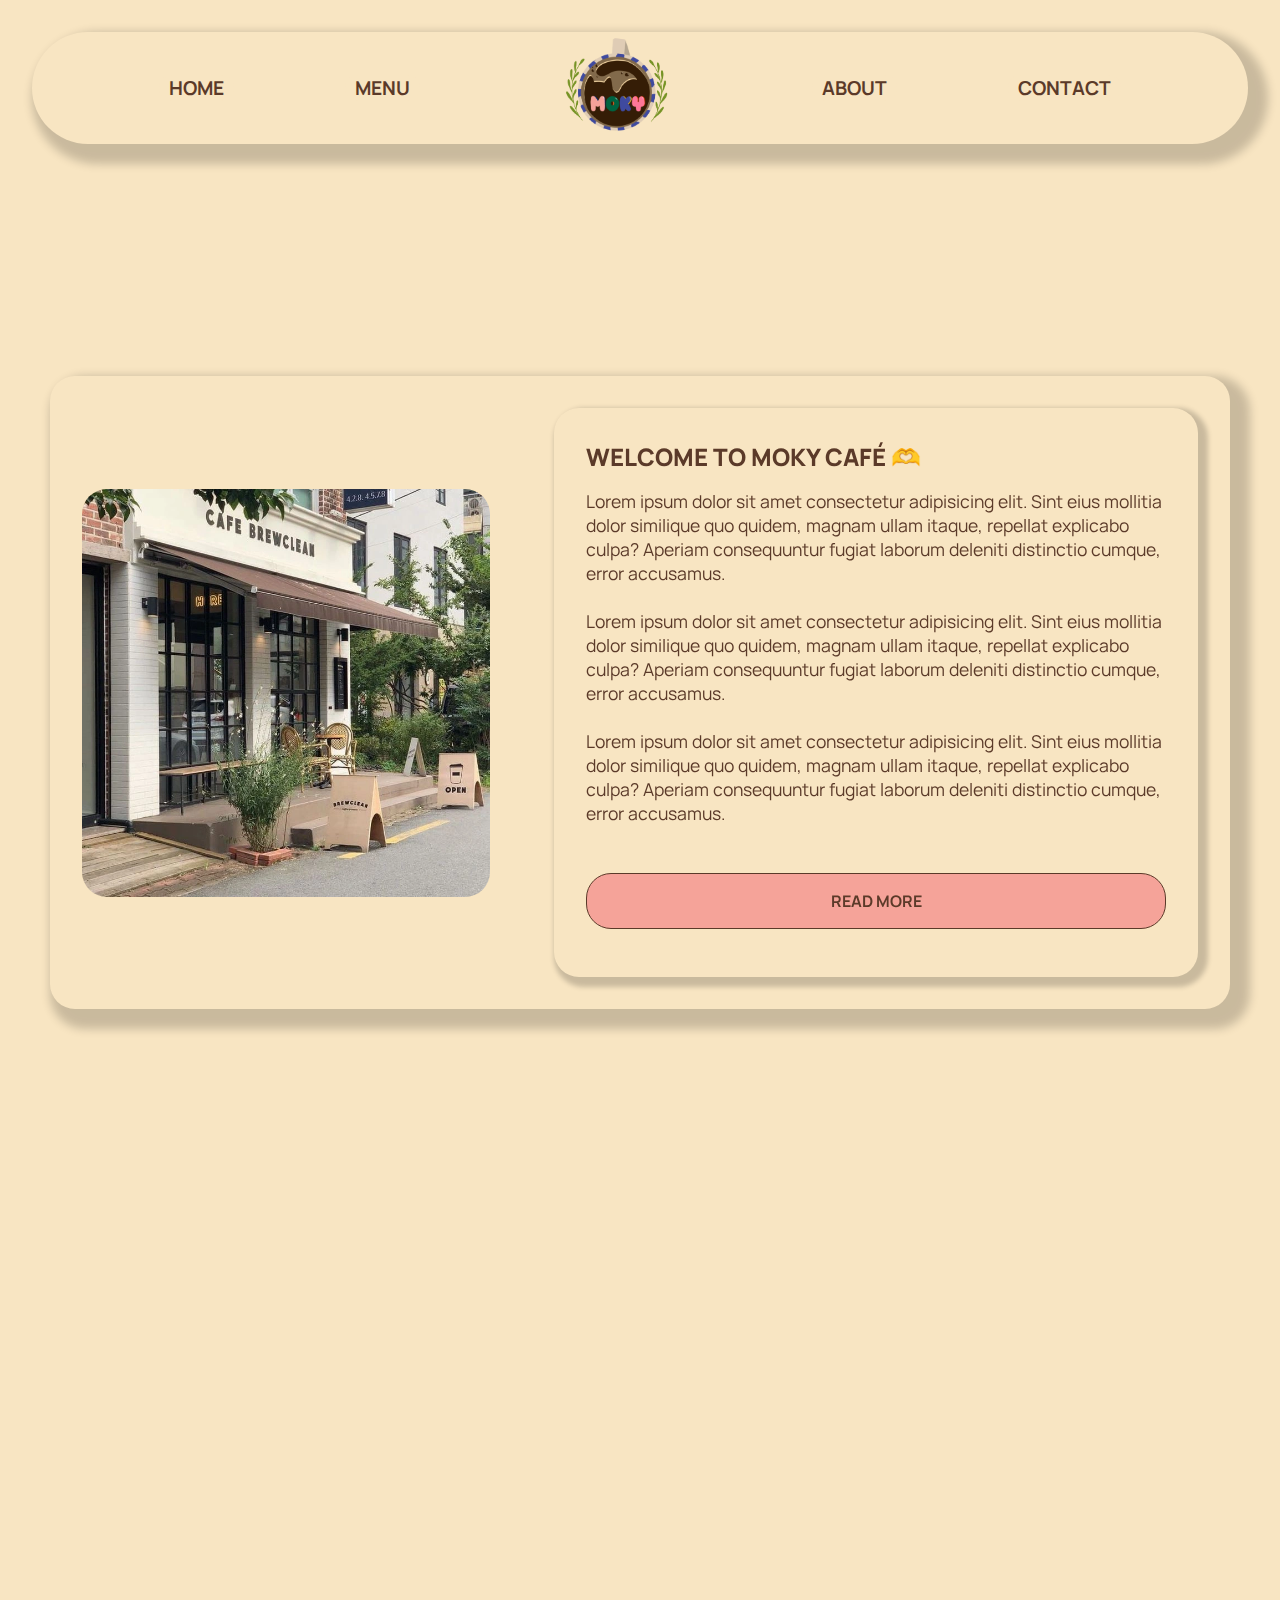
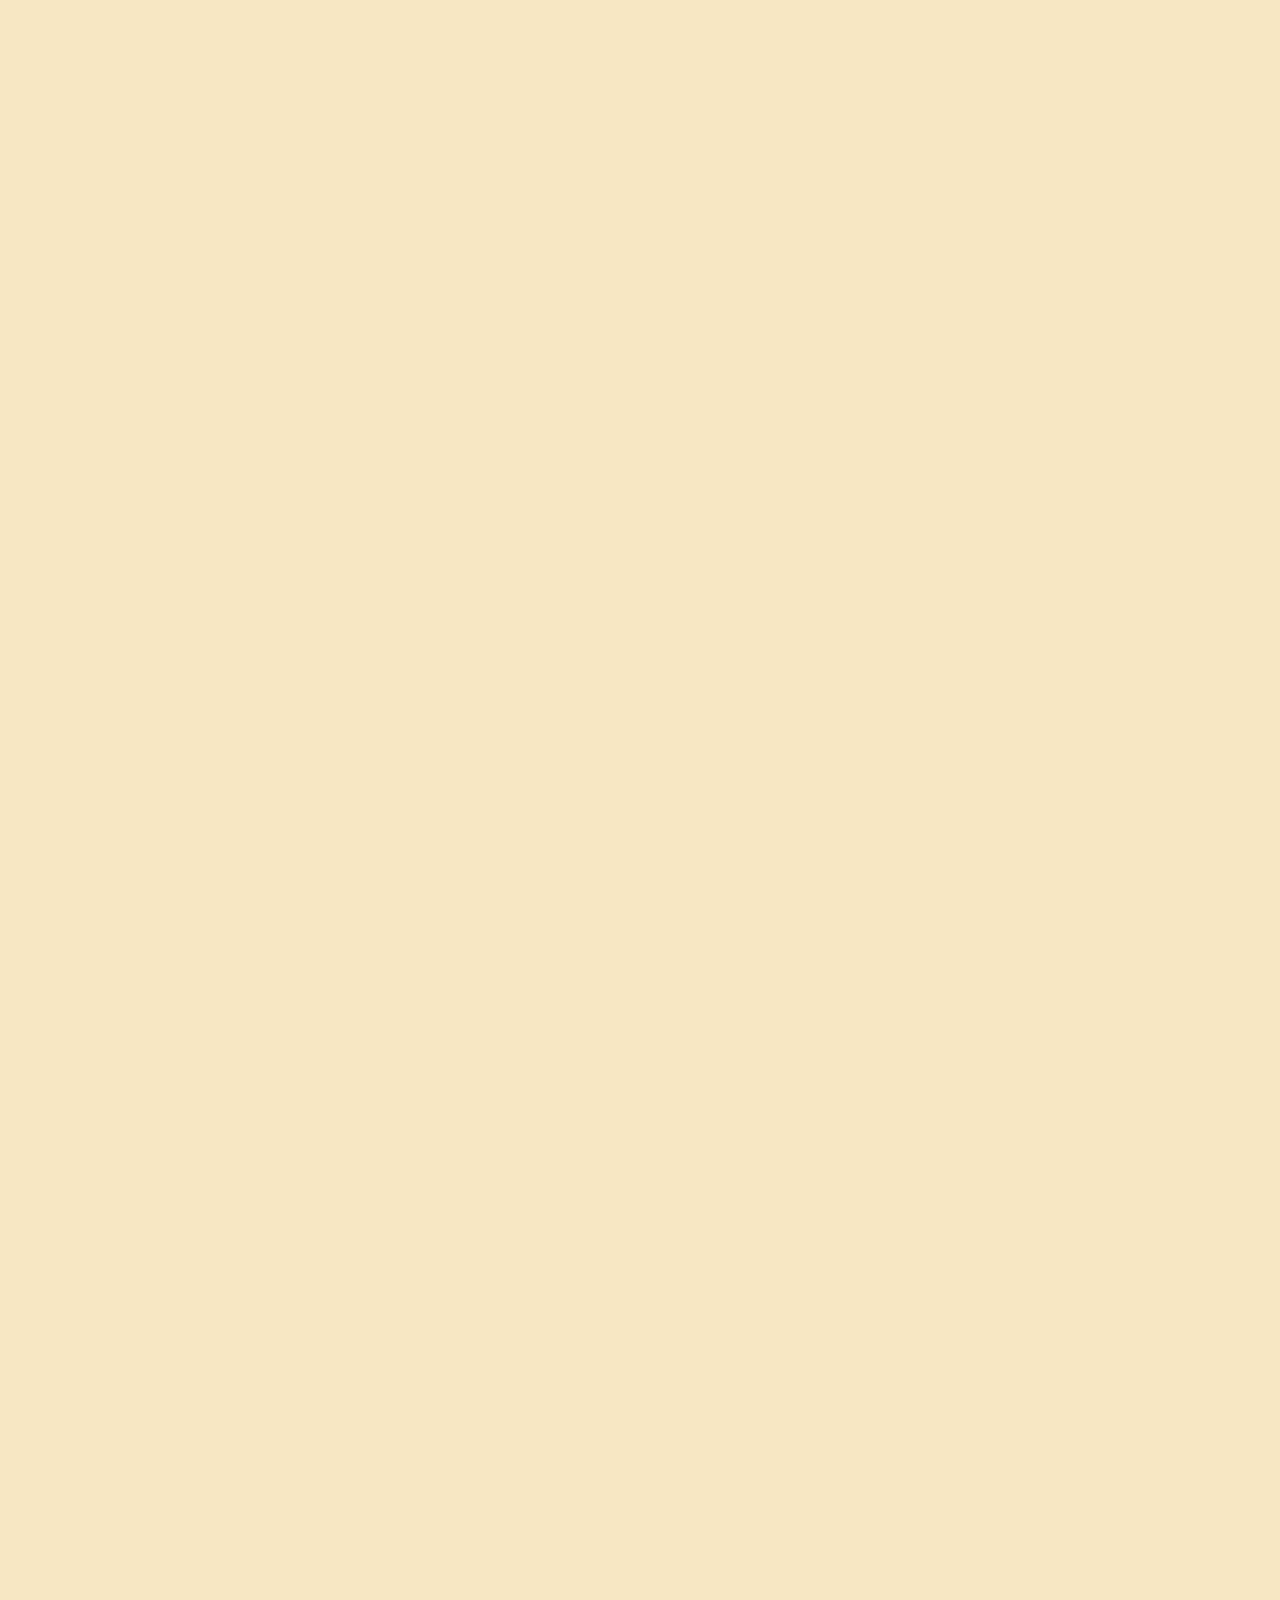
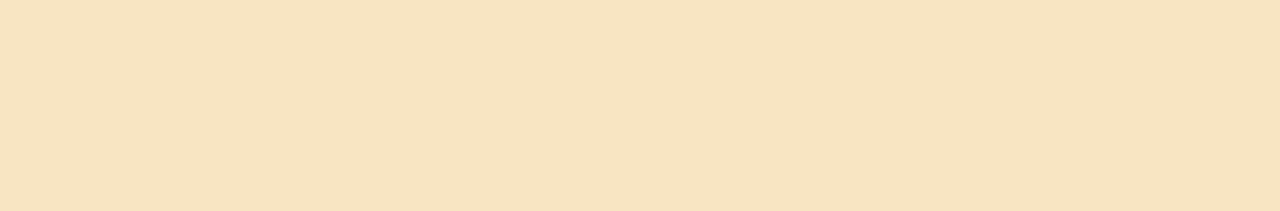
==== commit e3bb188f: "responsive-index" ====
--- a/index.html
+++ b/index.html
@@ -45,7 +45,7 @@
                             <br>
                             Lorem ipsum dolor sit amet consectetur adipisicing elit. Sint eius mollitia dolor similique quo quidem, magnam ullam itaque, repellat explicabo culpa? 
                             Aperiam consequuntur fugiat laborum deleniti distinctio cumque, error accusamus.</p>
-                        <button id="read-more"><a href="about.html">Read More</a></button>
+                        <a  id="read-more"href="about.html">Read More</a></button>
                     </div>
                 </div>
             </div>
@@ -68,7 +68,7 @@
                             <br>
                             Lorem ipsum dolor sit amet consectetur adipisicing elit. Sint eius mollitia dolor similique quo quidem, magnam ullam itaque, repellat explicabo culpa? 
                             Aperiam consequuntur fugiat laborum deleniti distinctio cumque, error accusamus.</p>
-                        <button id="find-out"><a href="#">discover our menu</a></button>
+                        <a id="find-out" href="#">discover our menu</a></button>
                     </div>
                 </div>
         </section>
--- a/style.css
+++ b/style.css
@@ -28,7 +28,7 @@
 
 
 /*Responsive big screens */
-@media (min-width: 1024px)  (max-width:1440px){
+@media (min-width: 1024px) and (max-width:2560px){
 }
 /* Navbar */
 header{
@@ -161,6 +161,10 @@
     box-shadow: 5px 5px 5px 5px rgba(0, 0, 0, 0.19);
 }
 #read-more{
+    display: flex;
+    flex-direction: row;
+    justify-content: center;
+    align-items: center;
     width: 100%;
     padding: 1rem;
     font-size: 1rem;
@@ -248,6 +252,10 @@
     box-shadow: 5px 5px 5px 5px rgba(0, 0, 0, 0.19);
 }
 #find-out{
+    display: flex;
+    flex-direction: row;
+    justify-content: center;
+    align-items: center;
     width: 100%;
     padding: 1rem;
     font-size: 1rem;
@@ -532,7 +540,18 @@
         scrollbar-width: none;
     }
     #read-more{
-        display: none;
+        display: flex;
+        flex-direction: row;
+        justify-content: center;
+        align-items: center;
+        width: 100%;
+        padding: 0.1rem;
+        font-size: 0.5rem;
+        margin-top: 0.2rem;
+        margin-bottom: 0.2rem;
+        font-weight: 700;
+        text-transform: uppercase;
+        border-radius: 25px;
     }
     /* Drink Section */
 
@@ -606,7 +625,18 @@
         scrollbar-width: none;
     }
     #find-out{
-        display: none;
+        display: flex;
+        flex-direction: row;
+        justify-content: center;
+        align-items: center;
+        width: 100%;
+        padding: 0.1rem;
+        font-size: 0.5rem;
+        margin-top: 0.2rem;
+        margin-bottom: 0.2rem;
+        font-weight: 700;
+        text-transform: uppercase;
+        border-radius: 25px;
     }
     /* Third Section */
     .third-section{
@@ -735,16 +765,17 @@
         font-size: 0.5rem;
         margin-right: 0.3rem;
     }
-  }
-  
-
-
-
-
-
-
-
-
+}
+
+
+
+
+
+
+
+
+ 
+ 
   /* Tablets*/
   @media ( min-width: 601px) and (max-width: 1024px) {
     html{
@@ -852,7 +883,18 @@
         scrollbar-width: none;
     }
     #read-more{
-        display: none;
+        display: flex;
+        flex-direction: row;
+        justify-content: center;
+        align-items: center;
+        width: 100%;
+        padding: 0.5rem;
+        font-size: 1rem;
+        margin-top: 0.5rem;
+        margin-bottom: 0.5rem;
+        font-weight: 700;
+        text-transform: uppercase;
+        border-radius: 25px;
     }
     /* Drink Section */
 
@@ -926,7 +968,18 @@
         scrollbar-width: none;
     }
     #find-out{
-        display: none;
+        display: flex;
+        flex-direction: row;
+        justify-content: center;
+        align-items: center;
+        width: 100%;
+        padding: 0.5rem;
+        font-size: 1rem;
+        margin-top: 0.5rem;
+        margin-bottom: 0.5rem;
+        font-weight: 700;
+        text-transform: uppercase;
+        border-radius: 25px;
     }
     /* Third Section */
     .third-section{
@@ -1059,8 +1112,404 @@
     }
   }
   
+  
+  
+  
+  
+  
+  
   /* 4K (min-width: 2560px) */
   @media (min-width:2560px) {
+    header{
+        display: flex;
+        flex-direction: column;
+        align-items: center;
+        justify-content: center;
+        width: 100%;
+        padding: 0 2rem;
+    }
+    .nav-container{
+        width: 100%;
+        display: flex;
+        flex-direction: row;
+        align-items: center;
+        margin: 2rem 0;
+        border-radius: 75px;
+        box-shadow: 10px 10px 10px 10px rgba(0, 0, 0, 0.19);
+    }
+    .nav-links{
+        display: flex;
+        flex-direction: row;
+        align-items: center;
+        width: 100%;
+    }
+    .nav-links ul{
+        display: flex;
+        flex-direction: row;
+        justify-content: space-evenly;
+        align-items: center;
+        width: 100%;
+        padding: 0 1rem;
+    }
+    .nav-links a{
+        font-size: 2.5rem;
+        font-weight: 700;
+        text-transform: uppercase;
+        padding-left: 10px;
+        padding-right: 10px;
+    }
+    .links{
+        background-color: #F8E5C2;
+        color: #5B3A29;
+        transition-property: background-color,transform;
+        transition-duration: 0.2s;
+        transition-timing-function: ease;
+        transition-delay: 0s;
+        border-radius: 75px;
+    }
+    .links:hover{
+        transform: translateY(-2px);
+        background-color: #5B3A29;
+        color: #F8E5C2;
+    }
+    #logo{
+        width: 300px;
+        transition-property: transform;
+        transition-duration: 0.3s;
+        transition-timing-function: ease;
+        transition-delay: 0s;
+        cursor: pointer;
+    }
+    #logo:hover{
+        transform: scale(1.05);
+    }
+    
+    /* Presentation Section */
+    .first-section{
+        width: 100%;
+        display: flex;
+        flex-direction: column;
+        justify-content: center;
+        align-items: center;
+        margin-top: 200px;
+        padding-left: 50px;
+        padding-right: 50px;
+    
+    }
+    .main-container{
+        width: 100%;
+        display: flex;
+        flex-direction: row;
+        justify-content: space-around;
+        align-items: center;
+        border-radius: 25px;
+        box-shadow: 10px 10px 10px 10px rgba(0, 0, 0, 0.19);
+    }
+    .main-image{
+        width: 40%;
+        height: 100%;
+        display: flex;
+        justify-content: center;
+        align-items: center;
+        border-radius: 25px;
+        padding: 5rem;
+    }
+    .main-image img{
+        width: -webkit-fill-available;
+        height: -webkit-fill-available;
+        border-radius: 25px;
+    }
+    .main-content{
+        width: 60%;
+        height: 100%;
+        display: flex;
+        flex-direction: column;
+        justify-content: center;
+        align-items: flex-start;
+        border-radius: 50px;
+        padding: 2rem;
+    }
+    .main-content h1{
+        font-size: 2.5rem;
+        font-weight: 800;
+        text-transform: uppercase;
+        margin-bottom: 1rem;
+    }
+    .main-content p{
+        font-size: 2.3rem;
+        font-weight: 400;
+        margin-bottom: 1rem;
+    }
+    .main-txt{
+        width: 100%;
+        display: flex;
+        flex-direction: column;
+        justify-content: center;
+        border-radius: 25px;
+        padding: 2rem;
+        box-shadow: 5px 5px 5px 5px rgba(0, 0, 0, 0.19);
+    }
+    #read-more{
+        display: flex;
+        flex-direction: row;
+        justify-content: center;
+        align-items: center;
+        width: 100%;
+        padding: 1rem;
+        font-size: 2.5rem;
+        font-weight: 700;
+        text-transform: uppercase;
+        border-radius: 25px;
+        background-color: #F5A399;
+        color: #5B3A29;
+        transition-property: background-color;
+        transition-duration: 0.2s;
+        transition-timing-function: ease;
+        transition-delay: 0s;
+        margin-top: 2rem;
+        border: 1px solid #5B3A29;
+        cursor: pointer;
+    }
+    #read-more:hover{
+        background-color:#E26E5C;
+        color:#F8E5C2;
+    }
+    
+    /* Menu Section */
+    .second-section{
+        width: 100%;
+        display: flex;
+        flex-direction: column;
+        justify-content: center;
+        align-items: center;
+        margin-top: 200px;
+        padding-left: 50px;
+        padding-right: 50px;
+    }
+    .second-container{
+        width: 100%;
+        display: flex;
+        flex-direction: row-reverse;
+        justify-content: space-around;
+        align-items: center;
+        border-radius: 25px;
+        box-shadow: 10px 10px 10px 10px rgba(0, 0, 0, 0.19);
+        padding: 2rem;
+    
+    }
+    .second-content{
+        width: 70%;
+        height: 100%;
+        display: flex;
+        flex-direction: column;
+        justify-content: center;
+        align-items: flex-start;
+        border-radius: 50px;
+        padding: 2rem;
+    }
+    .second-image{
+        width: 30%;
+        height: 100%;
+        display: flex;
+        justify-content: center;
+        align-items: center;
+        border-radius: 25px;
+        padding: 5rem;
+    }
+    #drink{
+        width: -webkit-fill-available;
+        height: -webkit-fill-available;
+        border-radius: 25px;
+    }
+    .second-content h1{
+        font-size: 2.5rem;
+        font-weight: 800;
+        text-transform: uppercase;
+        margin-bottom: 1rem;
+    }
+    .second-content p{
+        font-size: 2.3rem;
+        font-weight: 400;
+        margin-bottom: 1rem;
+    }
+    .second-txt{
+        width: 100%;
+        display: flex;
+        flex-direction: column;
+        justify-content: center;
+        border-radius: 25px;
+        padding: 2rem;
+        box-shadow: 5px 5px 5px 5px rgba(0, 0, 0, 0.19);
+    }
+    #find-out{
+        display: flex;
+        flex-direction: row;
+        justify-content: center;
+        align-items: center;
+        width: 100%;
+        padding: 1rem;
+        font-size: 2.5rem;
+        font-weight: 700;
+        text-transform: uppercase;
+        border-radius: 25px;
+        background-color: #F5A399;
+        color: #5B3A29;
+        transition-property: background-color;
+        transition-duration: 0.2s;
+        transition-timing-function: ease;
+        transition-delay: 0s;
+        margin-top: 2rem;
+        border: 1px solid #5B3A29;
+        cursor: pointer;
+    }
+    #find-out:hover{
+        background-color:#E26E5C;
+        color: #F8E5C2;
+    }
+    
+    /*Third Section */
+    .third-section{
+        width: 100%;
+        display: flex;
+        flex-direction: column;
+        justify-content: center;
+        align-items: center;
+        margin-top: 200px;
+        padding-left: 50px;
+        padding-right: 50px;
+    }
+    .third-container{
+        width: 100%;
+        display: flex;
+        flex-direction: column;
+        justify-content: space-around;
+        align-items: center;
+        border-radius: 25px;
+        box-shadow: 10px 10px 10px 10px rgba(0, 0, 0, 0.19);
+        padding: 3rem;
+    }
+    .third-txt-container{
+        width: 100%;
+        display: flex;
+        flex-direction: column;
+        justify-content: center;
+        align-items: flex-start;
+        border-radius: 25px;
+        padding: 3rem;
+        box-shadow: 5px 5px 5px 5px rgba(0, 0, 0, 0.19);
+    }
+    .third-txt-container h1{
+        font-size: 2.5rem;
+        font-weight: 800;
+        text-transform: uppercase;
+        margin-bottom: 1rem;
+    }
+    .third-txt-container p{
+        font-size: 2.3rem;
+        font-weight: 400;
+        margin-bottom: 1rem;
+    }
+    .cat-container{
+        display: grid;
+        grid-template-columns: repeat(auto-fit, minmax(150px, 1fr));
+        grid-gap: 5rem;
+        width: 100%;
+        border-radius: 25px;
+        padding: 3rem;
+    
+    }
+    .cat{
+        width: 100%;
+        display: flex;
+        flex-direction: column;
+        justify-content: center;
+        align-items: center;
+        border-radius: 25px;
+        padding: 1.5rem;
+        box-shadow: 5px 5px 5px 5px rgba(0, 0, 0, 0.19);
+    }
+    .cat h2{
+        font-size: 2.5rem;
+        font-weight: 800;
+        margin-top: 1.5rem;
+    }
+    #cat-illu{
+        width: 100%;
+        height: 100%;
+        border-radius: 25px;
+        transition-property: transform;
+        transition-duration: 0.2s;
+        transition-timing-function: ease;
+        transition-delay: 0s;
+        cursor: pointer;
+    }
+    #cat-illu:hover{
+        transform: scale(1.1);
+    }
+    
+    /* Footer Section */
+    footer{
+        width: 100%;
+        display: flex;
+        flex-direction: column;
+        justify-content: center;
+        align-items: center;
+        margin-top: 200px;
+        margin-bottom: 100px;
+        padding-left: 40px;
+        padding-right: 40px;
+    }
+    .footer-container{
+        width: 100%;
+        display: flex;
+        flex-direction: row;
+        justify-content: space-around;
+        align-items: flex-start;
+        border-radius: 25px;
+        box-shadow: 10px 10px 10px 10px rgba(0, 0, 0, 0.19);
+        padding: 1rem;
+    }
+    .footer-content{
+        width: 100%;
+        height: 100%;
+        display: flex;
+        flex-direction:row;
+        justify-content: space-around;
+        align-items: flex-start;
+        padding: 1rem;
+    }
+    .opening, .contact, .social{
+        width: 30%;
+        display: flex;
+        flex-direction: column;
+        justify-content: center;
+        align-items: flex-start;
+        border-radius: 25px;
+        padding: 1rem;
+    }
+    .footer-content h1{
+        font-size: 2.5rem;
+        font-weight: 800;
+        text-transform: uppercase;
+        margin-bottom: 1rem;
+    }
+    .footer-content p, a{
+        font-size: 2.3rem;
+        font-weight: 400;
+        margin-bottom: 1rem;
+        transition-property: transform text-decoration;
+        transition-duration: 0.4s;
+        transition-timing-function: ease;
+        transition-delay: 0s;
+    }
+    .footer-content a:hover{
+        text-decoration: underline;
+        transform: translateY(-2px);
+    }
+    i{
+        font-size: 2.3rem;
+        margin-right: 1rem;
+    }
   }
   
   